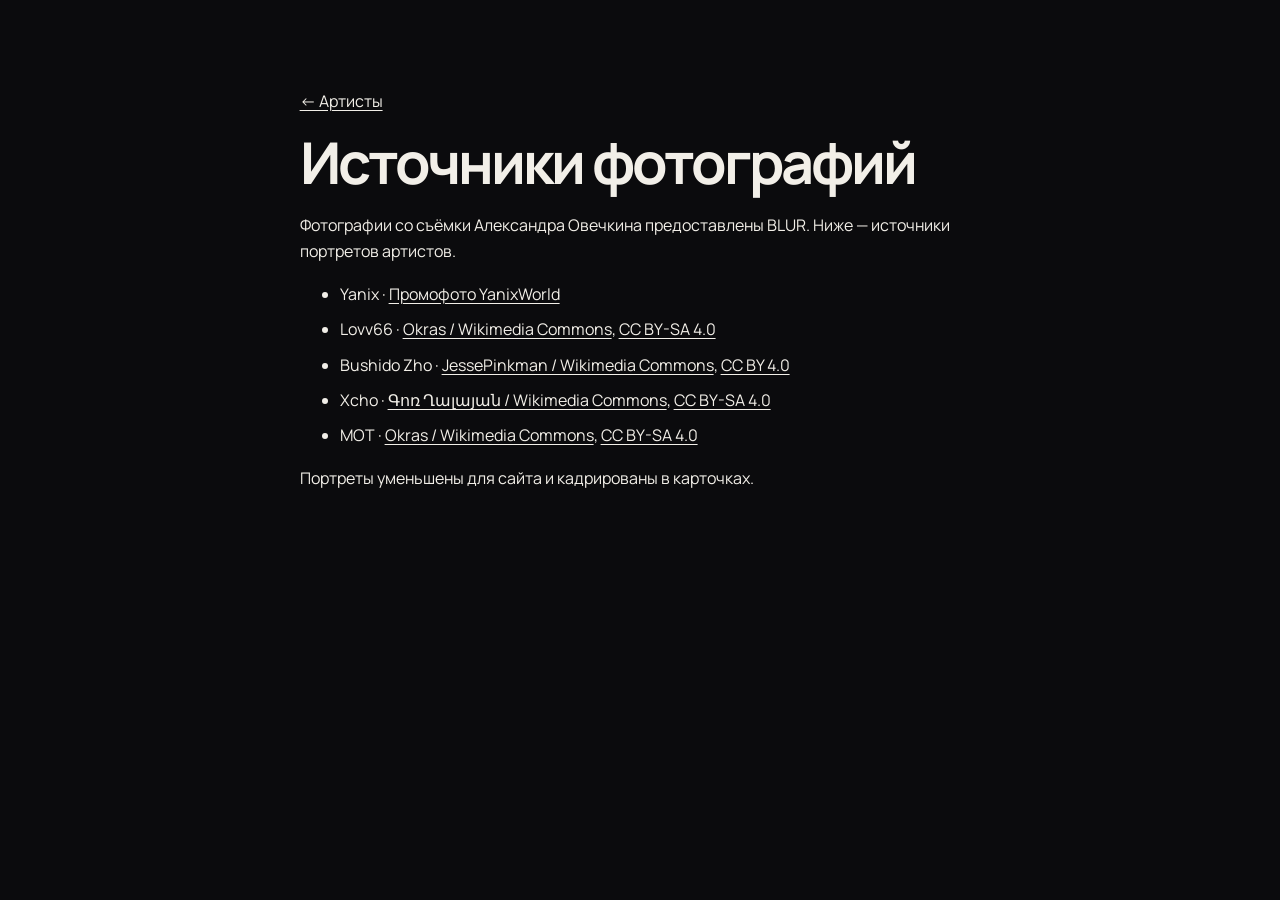
==== sources.html @ 98af1314 "Облегчённая версия сайта BLUR для Craftum Co-Authored-By: Claude Opus 5.5 <noreply@anthropic.com> Cl" ====
<!doctype html>
<html lang="ru">
<head>
<meta charset="utf-8">
<meta name="viewport" content="width=device-width,initial-scale=1">
<title>Источники · BLUR Events Visuals</title>


<link rel="stylesheet" href="site.css"></head>
<body>
<main class="sources-page">
  <a href="index.html#artists">← Артисты</a>
  <h1>Источники фотографий</h1>
  <p>Фотографии со съёмки Александра Овечкина предоставлены BLUR. Ниже — источники портретов артистов.</p>
    <ul>
      <li>Yanix · <a href="https://yanixworld.com/">Промофото YanixWorld</a></li>
      <li>Lovv66 · <a href="https://commons.wikimedia.org/wiki/File:Lovv66_%D0%BD%D0%B0_VK_Fest_2023_%D0%B2_%D0%A1%D0%9F%D0%B1_%28vertical%29.jpg">Okras / Wikimedia Commons</a>, <a href="https://creativecommons.org/licenses/by-sa/4.0/">CC BY-SA 4.0</a></li>
      <li>Bushido Zho · <a href="https://commons.wikimedia.org/wiki/File:Bushido_Zho_2024.jpg">JessePinkman / Wikimedia Commons</a>, <a href="https://creativecommons.org/licenses/by/4.0/">CC BY 4.0</a></li>
      <li>Xcho · <a href="https://commons.wikimedia.org/wiki/File:%D4%BD%D5%A1%D5%B9%D5%AB%D5%AF_%D4%B4%D5%B8%D6%82%D5%B6%D5%A1%D5%B4%D5%A1%D5%AC%D5%B5%D5%A1%D5%B6.jpg">Գոռ Ղալայան / Wikimedia Commons</a>, <a href="https://creativecommons.org/licenses/by-sa/4.0/">CC BY-SA 4.0</a></li>
      <li>МОТ · <a href="https://commons.wikimedia.org/wiki/File:%D0%9C%D0%BE%D1%82_%D0%BD%D0%B0_VK_Fest_2022_%282%29_%28cropped%29.jpg">Okras / Wikimedia Commons</a>, <a href="https://creativecommons.org/licenses/by-sa/4.0/">CC BY-SA 4.0</a></li>
    </ul>
  <p>Портреты уменьшены для сайта и кадрированы в карточках.</p>
</main>
</body>
</html>
---- site.css ----
/* styles.css */
@import url("https://fonts.googleapis.com/css2?family=Manrope:wght@400;500;600;700;800&display=swap");
:root{--bg:#090b12;--text:#eeeee9;--muted:#9396a2;--lime:#c8fd56;--line:#ffffff23}*{box-sizing:border-box}html{scroll-behavior:smooth;scroll-padding-top:90px}body{margin:0;background:var(--bg);color:var(--text);font-family:Manrope,Arial,sans-serif}a{color:inherit;text-decoration:none}button,input,textarea{font:inherit}button{color:inherit}button,a,input,textarea{-webkit-tap-highlight-color:transparent}button:focus-visible,a:focus-visible{outline:2px solid var(--lime);outline-offset:6px}button{cursor:pointer}h1,h2,h3,p{margin:0}em{font-family:Georgia,serif;font-weight:400}::selection{background:var(--lime);color:#090b12}.header{height:91px;padding:0 4.5%;position:absolute;z-index:20;top:0;left:0;width:100%;display:flex;align-items:center;justify-content:space-between;border-bottom:1px solid var(--line)}.logo{font-weight:800;font-size:43px;letter-spacing:-4px;display:flex;align-items:center;gap:17px}.logo span{letter-spacing:1px;font-size:8px;line-height:1.5;font-weight:600}.header nav{display:flex;align-items:center;gap:36px;font-size:11px}.nav-cta{border:1px solid #ffffff50;padding:13px 18px;border-radius:30px}.nav-cta b{margin-left:24px;color:var(--lime)}.menu-button{display:none}.live-dot{display:inline-block;width:5px;height:5px;border-radius:100%;background:var(--lime);margin-right:8px;box-shadow:0 0 10px #c8fd5688}.micro{font-size:8px;letter-spacing:1.8px;line-height:1.8;color:#b7bbc7}h1{font-size:clamp(36px,4.5vw,69px);letter-spacing:-3px;line-height:1.05;margin:20px 0}h1 em{color:var(--lime)}.section{padding:105px 7%}.section-top{display:flex;justify-content:space-between;border-top:1px solid var(--line);padding-top:18px;font-size:8px;letter-spacing:1.5px;color:var(--muted)}.section-heading{display:flex;justify-content:space-between;align-items:end;gap:30px;margin:64px 0 55px}h2{font-size:clamp(40px,5.5vw,84px);line-height:1.04;font-weight:500;letter-spacing:-.065em}h2 em{color:#9ca4c0}.section-heading>p{font-size:12px;line-height:1.9;color:var(--muted)}.project-grid{display:grid;grid-template-columns:1.15fr .85fr;gap:70px 36px}.project{border:0;background:none;text-align:left;padding:0;min-width:0}.project-offset{margin-top:100px}.project-media{height:350px;position:relative;overflow:hidden;background:#171b27}.project-media.tall{height:430px}.project-media img{width:100%;height:100%;object-fit:cover;transition:transform .8s,filter .5s}.project:hover img{transform:scale(1.045);filter:saturate(1.15)}.project-open{position:absolute;right:20px;top:20px;background:#ecf0ef22;backdrop-filter:blur(10px);border:1px solid #ffffff50;width:42px;height:42px;border-radius:50%;display:grid;place-items:center;font-size:20px}.media-label{position:absolute;bottom:18px;left:18px;font-size:8px;letter-spacing:1px;background:#0c1119aa;padding:8px}.project-caption{padding-top:18px;display:flex;justify-content:space-between;gap:15px;align-items:center}.project-caption h3{font-size:16px;letter-spacing:-.6px;font-weight:500}.project-caption>span{font-size:7px;color:var(--muted);letter-spacing:1px}.about{background:#11141d}.about-grid{display:grid;grid-template-columns:1fr 1fr;gap:12%;margin-top:65px;align-items:center}.portrait{position:relative;margin-right:35px}.portrait>img:first-child{width:100%;height:610px;object-fit:cover}.portrait>span{position:absolute;left:20px;top:20px;letter-spacing:1.5px;font-size:8px;line-height:1.7}.portrait-stamp{position:absolute;width:145px;height:195px;object-fit:cover;bottom:-35px;right:-45px;transform:rotate(8deg);border:6px solid #11141d;box-shadow:0 15px 30px #0005}.eyebrow{font-size:8px;color:var(--lime);letter-spacing:1.5px;margin-bottom:24px}.about-copy h2{font-size:clamp(50px,6vw,90px)}.about-copy .about-lead{font-size:18px;line-height:1.6;color:var(--text);margin:27px 0 15px}.about-copy>p{font-size:12px;line-height:1.8;color:var(--muted)}.credentials{padding:0;margin:35px 0 0;list-style:none}.credentials li{display:flex;gap:25px;padding:16px 0;border-top:1px solid var(--line)}.credentials li>span{color:var(--lime);font-size:9px}.credentials li>div{font-size:14px}.credentials small{display:block;font-size:10px;color:var(--muted);line-height:1.7;margin-top:6px}.services>h2{margin:65px 0 50px}.service-list a{display:grid;grid-template-columns:50px 1.2fr 1fr 30px;gap:20px;align-items:center;border-top:1px solid var(--line);padding:30px 0;transition:padding .3s,color .3s}.service-list a:last-child{border-bottom:1px solid var(--line)}.service-list a:hover{color:var(--lime);padding-left:12px}.service-list a>span{font-size:9px;color:var(--muted)}.service-list h3{font-size:clamp(18px,2vw,28px);font-weight:500;letter-spacing:-1px}.service-list p{font-size:11px;color:var(--muted)}.service-list b{color:var(--lime);font-weight:400;font-size:23px}.photo-break{height:600px;position:relative;overflow:hidden}.photo-break img{width:100%;height:100%;object-fit:cover;object-position:center 55%;filter:brightness(.6)}.photo-break>div{position:absolute;inset:0;display:flex;flex-direction:column;align-items:center;justify-content:center;text-align:center}.photo-break p{font-size:9px;letter-spacing:3px;margin-bottom:25px}.photo-break h2{font-size:clamp(55px,8vw,120px)}.photo-break em{color:var(--text)}.voices-grid{display:grid;grid-template-columns:1fr 1fr;margin-top:60px;align-items:center;gap:60px}.voices-placeholder{border:1px solid var(--line);padding:40px;background:radial-gradient(ellipse at top right,#27376144,transparent 70%)}.star{font-size:60px;color:var(--lime)}.voices-placeholder h3{font-size:19px;font-weight:500;margin:25px 0 14px}.voices-placeholder p{font-size:12px;line-height:1.8;color:var(--muted);margin-bottom:30px}.contact{background:var(--lime);color:#10150c}.contact .section-top{color:#536536;border-color:#1113}.contact .live-dot{background:#24320b}.contact-grid{display:grid;grid-template-columns:1.1fr .9fr;gap:15%;margin-top:65px}.contact h2{font-size:clamp(60px,7vw,105px)}.contact h2 em{color:#4d632b}.contact-grid>div>p{font-size:12px;line-height:1.8;margin-top:30px}.contact-brand{display:flex;align-items:center;justify-content:space-between;font-size:80px;font-weight:800;letter-spacing:-7px;max-width:270px;margin-top:40px}.contact-brand span{font-weight:400;font-size:45px}.contact label{display:block;font-size:8px;letter-spacing:1px;margin-bottom:24px}.contact input,.contact textarea{width:100%;display:block;background:none;border:0;border-bottom:1px solid #1114;border-radius:0;padding:13px 0;color:#10150c;outline:none;font-size:13px;resize:vertical}.contact input:focus,.contact textarea:focus{border-bottom-color:#111}.contact input::placeholder,.contact textarea::placeholder{color:#516337}.submit-button{border:0;background:#10150c;color:var(--lime);width:100%;display:flex;justify-content:space-between;padding:21px;font-size:9px;letter-spacing:1px}.form-note{font-size:9px;line-height:1.7;opacity:.65;margin-top:15px}#form-status{font-size:12px;margin-top:15px;line-height:1.6}footer{padding:30px 5%;display:flex;justify-content:space-between;gap:20px;font-size:8px;letter-spacing:1px;color:var(--muted)}dialog{border:1px solid var(--line);padding:45px 20px 10px;background:#090b12;color:white;max-width:94vw;max-height:95svh;width:1050px}dialog::backdrop{background:#040711ee;backdrop-filter:blur(8px)}dialog>img{display:block;width:100%;height:72svh;object-fit:contain}.gallery-close{position:absolute;right:14px;top:3px;background:none;border:0;font-size:32px}.gallery-footer{display:flex;justify-content:space-between;align-items:center;font-size:10px;letter-spacing:2px}.gallery-footer button{background:none;border:0;padding:15px;font-size:25px}.js .reveal{opacity:0;transform:translateY(25px);transition:opacity .8s,transform .8s}.js .reveal.visible{opacity:1;transform:none}
@media(min-width:1600px){.section{padding-left:max(7%,calc((100% - 1400px)/2));padding-right:max(7%,calc((100% - 1400px)/2))}}
@media(max-width:900px){.project-grid{gap:40px 22px}.project-media{height:280px}.project-media.tall{height:330px}.project-caption{flex-direction:column;align-items:start;gap:8px}.about-grid{gap:8%}.portrait>img:first-child{height:550px}.portrait-stamp{width:110px;height:150px;right:-25px}.service-list a{grid-template-columns:35px 1fr 30px}.service-list p{display:none}.contact-grid{gap:8%}.voices-grid{gap:30px}}
@media(max-width:600px){.header{height:75px;padding:0 6%}.logo{font-size:36px}.menu-button{display:flex;flex-direction:column;gap:6px;background:none;border:0;padding:10px}.menu-button span{width:24px;height:1px;background:white}.header nav{display:none;position:absolute;left:0;right:0;top:75px;background:#0b0e18f5;padding:25px;flex-direction:column;gap:25px;align-items:stretch}.header nav.open{display:flex}.section{padding:65px 6%}.section-top{font-size:7px;letter-spacing:.7px}.section-heading{flex-direction:column;align-items:start;margin:43px 0 35px;gap:24px}h2{font-size:42px}.section-heading>p{font-size:11px}.project-grid{grid-template-columns:1fr;gap:33px}.project-offset{margin:0}.project-media,.project-media.tall{height:310px}.project-caption{flex-direction:row;align-items:center;gap:8px}.project-caption h3{font-size:14px}.project-caption>span{font-size:6px}.about-grid{grid-template-columns:1fr;margin-top:40px;gap:70px}.portrait{margin-right:30px}.portrait>img:first-child{height:450px}.portrait-stamp{right:-25px;width:125px;height:175px}.about-copy h2{font-size:66px}.about-copy .about-lead{font-size:17px}.services>h2{margin-top:43px}.service-list a{padding:25px 0;gap:12px;grid-template-columns:20px 1fr 22px}.service-list h3{font-size:18px;letter-spacing:-.6px}.photo-break{height:470px}.photo-break h2{font-size:65px}.voices-grid{grid-template-columns:1fr;margin-top:43px}.voices-placeholder{padding:28px}.voices-placeholder h3{font-size:17px}.contact-grid{grid-template-columns:1fr;margin-top:45px;gap:35px}.contact-brand{display:none}.contact-grid>div>p{margin-top:20px}.contact h2{font-size:67px}footer{font-size:7px;flex-wrap:wrap;line-height:1.7}footer>span:nth-child(2){display:none}dialog>img{height:65svh}}
@media(prefers-reduced-motion:reduce){html{scroll-behavior:auto}.reveal,.js .reveal{opacity:1;transform:none;transition:none}.project-media img{transition:none}}

/* archive.css */
/* BLUR · film archive, cast and production formats */
.wordmark{display:block;width:96px;height:auto}.header nav{gap:clamp(13px,2vw,35px)}.works h2 em,.artists h2 em,.about-copy h2 em{color:var(--lime)}
.film-grid{display:grid;grid-template-columns:minmax(0,1.75fr) minmax(260px,1fr);gap:0 clamp(18px,3vw,50px);align-items:stretch}.film{min-width:0;display:flex;align-items:center;gap:18px;border-bottom:1px solid var(--line);padding:12px 0}.film-1{grid-row:span 3;display:flex;flex-direction:column;align-items:stretch;justify-content:center;border:0;padding:0;gap:12px}.film-image{position:relative;overflow:hidden;isolation:isolate;flex:0 0 40%;aspect-ratio:1.45;background:#161922}.film-1 .film-image{aspect-ratio:16/9;flex:1 0 auto}.film-image img{position:absolute;inset:0;width:100%;height:100%;object-fit:cover;transition:transform .65s}.film:hover img{transform:scale(1.035)}.film-image:after{content:"";position:absolute;inset:0;z-index:0;background:linear-gradient(0deg,#080c1770,transparent 55%)}.film-index,.film-image time,.film-play{position:absolute;z-index:1}.film-index,.film-image time,.hockey-photo span{font:600 10px/1.3 ui-monospace,monospace;letter-spacing:.1em}.film-index{top:14px;left:14px;background:#0709108c;padding:5px 8px}.film:not(.film-1) .film-index{display:none}.film-image time{bottom:8px;right:8px;padding:3px 5px;background:#06080ebd;color:white}.film-play{left:50%;top:50%;transform:translate(-50%,-50%);width:31px;height:31px;border-radius:50%;display:grid;place-items:center;background:#10121a8c;border:1px solid #ffffffbd;color:white;font-size:11px;padding-left:2px}.film-1 .film-play{width:68px;height:68px;font-size:20px;backdrop-filter:blur(3px)}.film:hover .film-play{background:var(--lime);color:#10120a;border-color:var(--lime)}.film-caption{width:100%;display:flex;justify-content:space-between;align-items:center;gap:9px}.film-caption small,.hockey-caption small,.credit small,.format-card small,.photo-archive small,.screening-bar small{font:600 10px/1.5 ui-monospace,monospace;text-transform:uppercase;letter-spacing:.1em;color:var(--muted)}.film-caption h3{font-size:clamp(17px,1.6vw,25px);letter-spacing:-.045em;line-height:1.15;margin-top:5px}.film-1 h3{font-size:clamp(25px,3vw,43px)}.film-caption>span{color:var(--lime)}.photo-archive{margin:48px 0 0;border-block:1px solid var(--line)}.photo-archive summary{cursor:pointer;list-style:none;display:flex;align-items:center;justify-content:space-between;gap:15px;padding:20px 0;font-size:clamp(20px,2.2vw,34px);letter-spacing:-.04em}.photo-archive summary::-webkit-details-marker{display:none}.photo-archive summary:focus-visible{outline:2px solid var(--lime)}.photo-archive small b{color:var(--lime);margin-left:12px}.photo-archive[open] small b{display:inline-block;transform:rotate(45deg)}.photo-archive .project-grid{padding-bottom:28px}.photo-archive .reveal{opacity:1;transform:none}.about-copy .bio-name{font-weight:600;letter-spacing:.04em;margin-top:16px}.about-copy>p:not(.eyebrow):not(.bio-name){max-width:52ch}.about-copy>p+.folio-link,.about-copy>p+p{margin-top:14px}.about-copy>p:not([class]){font-size:15px;color:#c7c9ce}.folio-link,.artist-outro a{display:inline-block;color:var(--lime);border-bottom:1px solid currentColor;padding:4px 0;font-size:13px}
.artists{background:#14161b}.hockey-feature{display:grid;grid-template-columns:1.1fr 1fr;background:#e7e6df;color:#171a1e}.hockey-photo{position:relative;display:block;min-height:350px;overflow:hidden}.hockey-photo img{position:absolute;width:100%;height:100%;object-fit:cover;object-position:50% 54%;transition:transform .6s}.hockey-photo:hover img{transform:scale(1.035)}.hockey-photo span{position:absolute;bottom:18px;left:18px;color:white;background:#181a21c9;padding:9px 12px}.hockey-caption{padding:clamp(24px,4vw,75px);display:flex;flex-direction:column;justify-content:center;align-items:start}.hockey-caption small{color:#4d524c}.hockey-caption h3{margin:32px 0 20px;font-size:clamp(38px,4.7vw,78px);line-height:.98;letter-spacing:-.06em;font-weight:600}.hockey-caption p{max-width:39ch;line-height:1.65;font-size:15px}.credits{margin-top:22px}.credit{display:grid;grid-template-columns:65px 1fr 1fr 94px;align-items:center;gap:14px;padding:28px 0;border-bottom:1px solid var(--line)}.credit h3{font-size:clamp(30px,4vw,62px);letter-spacing:-.07em;line-height:1}.credit p{max-width:32ch;font-size:14px;color:#c5c6cd;line-height:1.55}.credit span{justify-self:end;white-space:nowrap;padding:5px 9px;letter-spacing:.06em;border:1px solid #ffffff43;border-radius:20px;font:10px ui-monospace,monospace}.artist-outro{margin:28px 0 0;color:#bcbfc7;font-size:14px;line-height:1.6}.artist-outro a{margin-left:8px}
.formats{background:#e8e7e0;color:#14171a}.formats .section-top{color:#55594e;border-color:#171a2033}.formats .section-heading p{color:#53554e}.format-grid{display:grid;grid-template-columns:repeat(3,minmax(0,1fr));border-block:1px solid #22252b55}.format-card{display:flex;flex-direction:column;align-items:start;padding:26px clamp(14px,2.45vw,37px);border-right:1px solid #22252b33;transition:background .25s}.format-card:last-child{border:0}.format-card:hover,.format-card:focus-visible{background:#d6e6b5}.format-card small{color:#51554d}.format-card svg{width:56px;height:46px;fill:none;stroke:currentColor;stroke-linecap:round;stroke-linejoin:round;stroke-width:1.5;margin:40px 0 20px}.format-card h3{font-size:clamp(23px,2.5vw,42px);letter-spacing:-.06em;line-height:1.1}.format-card p{font-size:14px;line-height:1.6;max-width:34ch;margin:15px 0 30px}.format-card strong{margin-top:auto;font-size:12px}.format-card strong span{margin-left:8px}.screening-bar{display:flex;justify-content:space-between;align-items:center;gap:14px;margin-bottom:12px}.screening-bar button{border:1px solid var(--line);border-radius:22px;background:transparent;padding:8px 14px;font-size:13px}.screening-bar small{color:var(--lime)}#screening{width:min(960px,94vw);padding:16px;overflow:auto}#screening video{display:block;max-height:70svh;width:100%;background:#030406}#screening h3{margin:12px 0 2px;font-size:18px}.contact-brand{line-height:1}.contact-brand img{width:min(230px,65%);mix-blend-mode:multiply}
@media(max-width:900px){.header nav{gap:14px}.film-grid{grid-template-columns:1.4fr 1fr}.film{gap:10px}.film-caption>span{display:none}.credit{grid-template-columns:46px 1fr 1fr}.credit span{display:none}}
@media(max-width:700px){.film-grid{grid-template-columns:1fr}.film-1{grid-row:auto;padding-bottom:16px}.film:not(.film-1){min-height:96px}.film:not(.film-1) .film-image{max-width:158px;aspect-ratio:1.85}.hockey-feature{grid-template-columns:1fr}.hockey-photo{min-height:0;aspect-ratio:1.25}.hockey-caption{padding:24px}.hockey-caption h3{margin:19px 0 14px}.hockey-caption p{font-size:14px}.credit{grid-template-columns:36px 1fr;gap:6px 9px;padding:19px 0}.credit h3{font-size:35px}.credit p{grid-column:2}.artist-outro a{margin:4px 0 0;display:table}.format-grid{grid-template-columns:1fr}.format-card{display:grid;grid-template-columns:1fr auto;gap:10px 18px;padding:22px 4px;border-right:0;border-bottom:1px solid #22252b33}.format-card h3,.format-card small{grid-column:1}.format-card svg{grid-column:2;grid-row:1/3;margin:0;width:46px}.format-card p,.format-card strong{grid-column:1/-1;max-width:44ch;margin:0}.photo-archive{margin-top:28px}.wordmark{width:82px}}
@media(prefers-reduced-motion:reduce){.film-image img,.hockey-photo img,.format-card{transition:none}}
.voices-placeholder{padding:0;display:grid;grid-template-columns:1fr 1.2fr;background:#0c0d10;align-items:center;gap:0;overflow:hidden}.voices-print{width:100%;height:100%;min-height:160px;object-fit:cover}.voices-placeholder>div{padding:clamp(16px,2.5vw,40px)}.voices-placeholder h3{margin:12px 0}.voices-placeholder p{line-height:1.6}.portrait>span{background:#080a128c;padding:6px 9px}.credit:nth-child(3) h3{font-style:italic}.credit:nth-child(4) h3{font-family:Georgia,serif;font-weight:400;font-style:italic}

/* hero.css */
:root {
  --bg: #0b0b0d;
  --text: #f2efe8;
  --lime: #e0edbd;
}

.header {
  --edge: clamp(22px, 4.6vw, 90px);
  height: 84px;
  padding-inline: var(--edge);
  background: linear-gradient(#09090cb8, #09090c00);
  border-color: #fff2;
}

.header nav {
  gap: clamp(16px, 2.1vw, 36px);
  font-size: 12px;
}

.nav-cta {
  color: #f2efe8;
  border-color: #fff5;
  transition: background-color .2s, color .2s;
}

.nav-cta:hover {
  background-color: #f2efe8;
  color: #111114;
}

.nav-cta:hover b {
  color: inherit;
}

.hero-scroll {
  height: 212svh;
}

.hero-sticky {
  --edge: clamp(22px, 4.6vw, 90px);
  position: sticky;
  top: 0;
  height: 100svh;
  isolation: isolate;
  overflow: hidden;
  background: #111116;
}

.hero-film, .hero-grade, .hero-optics, .iris-surround {
  position: absolute;
  inset: 0;
  width: 100%;
  height: 100%;
  pointer-events: none;
}

.hero-film {
  display: block;
  object-fit: cover;
  object-position: 52% center;
}

.hero-film-dim {
  display: none;
  position: absolute;
  inset: 0;
  background: #08090d59;
  pointer-events: none;
}

.hero-grade {
  background:
    linear-gradient(90deg, #0c0b10de 0%, #0c0b107a 38%, #0c0b1022 67%, #0c0b103d 100%),
    linear-gradient(180deg, #0b0b0d7d 0%, transparent 28%, transparent 64%, #0b0b0dbc 100%);
}

.hero-optics.iris-open {
  --iris-mask: radial-gradient(circle at var(--focus-x) var(--focus-y),
    transparent 0,
    transparent max(0px, calc(var(--iris-radius) - var(--iris-feather))),
    black var(--iris-radius));
  -webkit-mask-image: var(--iris-mask);
  mask-image: var(--iris-mask);
}

/* The cutout is the original, photo-real Pavel figure used in the first hero. */
.actor-cutout {
  display: block;
  position: absolute;
  width: auto;
  height: 94%;
  max-width: none;
  left: 50%;
  top: 4%;
  object-fit: contain;
  transform: translateX(-62.6%) translateY(var(--hero-shift, 0px)) scale(var(--hero-zoom, 1));
  transform-origin: 62.6% 26.9%;
  will-change: transform;
  pointer-events: none;
}

.iris-surround {
  background: #09090d;
  opacity: 0;
}

.hero-intro {
  position: absolute;
  left: max(var(--edge), 7%);
  top: 32%;
  z-index: 1;
  width: min(51%, 690px);
}

.hero-intro h1 {
  margin: 0;
  font-size: clamp(27px, 3.05vw, 53px);
  font-weight: 500;
  line-height: 1.1;
  letter-spacing: -.055em;
  text-wrap: balance;
}

.hero-intro h1 em {
  display: block;
  margin-top: .08em;
  color: var(--text);
  font-size: clamp(72px, 10.8vw, 170px);
  line-height: .95;
  letter-spacing: -.09em;
}

.hero-intro p {
  margin: 24px 0 21px;
  color: #f2efe8c9;
  font-size: clamp(13px, 1.15vw, 17px);
  line-height: 1.55;
}

.hero-work-link {
  display: inline-flex;
  align-items: center;
  gap: 20px;
  min-height: 40px;
  padding: 2px 0;
  border-bottom: 1px solid #fff7;
  font-size: 13px;
  font-weight: 600;
}

.hero-work-link span {
  color: var(--lime);
  transition: transform .25s;
}

.hero-work-link:hover span {
  transform: translate(3px, -3px);
}

.hero-footer {
  position: absolute;
  bottom: max(20px, env(safe-area-inset-bottom));
  left: var(--edge);
  right: var(--edge);
  display: flex;
  justify-content: space-between;
  z-index: 2;
}

.hero-footer a, .hero-footer button {
  display: inline-flex;
  align-items: center;
  gap: 9px;
  min-height: 40px;
  padding: 0 13px;
  border: 1px solid #fff3;
  border-radius: 24px;
  background: #111114a8;
  color: #f2efe8;
  white-space: nowrap;
  font-size: 11px;
  font-weight: 600;
}

.hero-footer span {
  color: var(--lime);
  font-size: 12px;
}

.hero-timeline {
  position: absolute;
  inset: auto 0 0;
  z-index: 2;
  height: 2px;
}

.hero-timeline span {
  display: block;
  width: 100%;
  height: 100%;
  background: #eeeade;
  transform: scaleX(0);
  transform-origin: left;
}

.hero-scroll.is-static {
  height: 100svh;
}


.works {
  background: #0b0b0d;
}

.about {
  background: #17171a;
}

.contact {
  background: #e8e5dc;
}

@media (max-width: 1000px) {
  .header { height: 70px; }
  .menu-button {
    display: grid;
    gap: 6px;
    padding: 13px 8px;
    border: 0;
    background: none;
  }
  .menu-button span { width: 23px; height: 1px; background: currentColor; }
  .header nav {
    display: none;
    position: absolute;
    top: 100%;
    inset-inline: 0;
    padding: 22px var(--edge) 30px;
    background: #111114;
    flex-direction: column;
    align-items: stretch;
    gap: 0;
  }
  .header nav.open { display: flex; }
  .header nav a:not(.nav-cta) { padding: 12px 0; border-bottom: 1px solid #fff2; }
  .header nav .nav-cta { align-self: start; margin-top: 18px; }
}

@media (max-width: 640px) and (orientation: portrait) {
  .hero-scroll { height: 204svh; }
  .actor-cutout { height: 75%; top: 14%; left: 52%; }
  .hero-grade {
    background:
      linear-gradient(180deg, #0b0b11b5, #0b0b1166 23%, transparent 58%, #0b0b0d99),
      linear-gradient(90deg, #0b0b1199, #0b0b1108 80%);
  }
  .hero-intro { top: clamp(89px, 16.7%, 180px); left: var(--edge); width: 88%; }
  .hero-intro h1 { font-size: clamp(23px, 6.5vw, 37px); }
  .hero-intro h1 em { font-size: clamp(57px, 16vw, 98px); }
  .hero-intro p { margin: 14px 0 9px; }
  .hero-footer { bottom: max(12px, env(safe-area-inset-bottom)); }
}

@media (max-height: 585px) and (orientation: landscape) {
  .header { height: 60px; }
  .hero-intro { top: max(77px, 24%); }
  .hero-intro h1 em { font-size: clamp(50px, 15svh, 80px); }
  .hero-intro p { margin: 10px 0 3px; }
  .hero-footer { bottom: 8px; }
}

@media (prefers-reduced-motion: reduce) {
  .hero-scroll { height: 100svh; }
  .hero-work-link span { transition: none; }
}

/* editions.css */
/* Fast cuts for live work and a slower rhythm for the wedding chapter. */
.works {
  --signal: #ccc9ff;
  position: relative;
  padding-top: clamp(54px, 8vw, 126px);
  background: #0d0c13;
}

.works .section-heading, .cast .section-heading {
  margin-top: 0;
}

.live-heading h2, .cast h2 {
  font-weight: 700;
  font-size: clamp(46px, 7.4vw, 112px);
  letter-spacing: -.085em;
}

.chapter-links {
  display: flex;
  flex-wrap: wrap;
  gap: 8px;
}

.chapter-links a {
  padding: 10px 15px;
  border: 1px solid #e0ddff46;
  border-radius: 4px;
  color: #e5e1fa;
  font-size: 13px;
  transition: background-color .2s, color .2s;
}

.chapter-links a:hover {
  background: #ddd9fb;
  color: #151020;
}

.live-feature .film-image {
  overflow: hidden;
  background: #1a1523;
}

.live-feature .film-image::after {
  background: linear-gradient(90deg, #0e0b16bb, transparent 88%), linear-gradient(0deg, #0c091366, transparent 56%);
}

.live-frame-title {
  position: absolute;
  z-index: 1;
  left: 6%;
  bottom: 9%;
  color: #f4effe;
  font-size: clamp(30px, 5.4vw, 82px);
  font-weight: 700;
  line-height: .9;
  letter-spacing: -.08em;
  text-wrap: nowrap;
}

.live-feature .film-play {
  left: auto;
  right: 5%;
  top: 7%;
  transform: none;
  width: 53px;
  height: 53px;
  font-size: 14px;
}

.live-feature .film-image::before, .cast-photo::after {
  position: absolute;
  z-index: 2;
  inset: 0;
  content: '';
  opacity: 0;
  pointer-events: none;
  background: linear-gradient(90deg, #ef55a240 0 14%, transparent 14% 48%, #9680f474 48% 66%, transparent 66% 82%, #95dcf962 82%);
  clip-path: polygon(0 17%,100% 17%,100% 25%,0 25%,0 43%,100% 43%,100% 47%,0 47%,0 70%,100% 70%,100% 78%,0 78%);
  mix-blend-mode: screen;
}

.live-feature.cut-in .film-image::before,
.live-feature:hover .film-image::before,
.cast-card:hover .cast-photo::after {
  animation: scan-slice 460ms ease-out both;
}

.photo-grid {
  display: grid;
  grid-template-columns: repeat(3, minmax(0, 1fr));
  align-items: start;
  gap: clamp(13px, 2vw, 30px);
}

.photo-grid > .project { grid-column: auto; margin: 0; }
.photo-grid .project-media { height: auto; aspect-ratio: 4 / 3; }
.photo-grid .project-caption { display: grid; gap: 6px; }

.cast {
  background: #15131b;
  --signal: #cfcaff;
}

.cast .section-heading p {
  max-width: 28ch;
  color: #c8c3d5;
  font-size: 14px;
}

.cast-grid {
  display: grid;
  grid-template-columns: repeat(3, minmax(0, 1fr));
  gap: clamp(25px, 4vw, 65px) clamp(12px, 2.2vw, 36px);
}

.cast-card { min-width: 0; }

.cast-photo {
  display: block;
  position: relative;
  overflow: hidden;
  isolation: isolate;
  aspect-ratio: 4 / 4.35;
  background: #211f2a;
}

.cast-photo img {
  display: block;
  width: 100%;
  height: 100%;
  object-fit: cover;
  object-position: center var(--portrait-y, 35%);
  transform: scale(1.015);
  transition: transform 680ms cubic-bezier(.2,.75,.23,1);
}

.cast-card:hover img, .cast-photo:focus-visible img { transform: scale(1.06); }
.cast-yanix .cast-photo img { object-position: 52% 35%; }
.cast-xcho .cast-photo img { object-position: center 28%; }
.cast-bushido .cast-photo img { object-position: center 33%; }
.cast-ovechkin .cast-photo img { object-position: center 47%; }

.cast-card h3 {
  margin-top: 12px;
  font-size: clamp(19px, 2.75vw, 43px);
  font-weight: 700;
  letter-spacing: -.055em;
  line-height: 1.08;
  overflow-wrap: anywhere;
}

.cast-card p {
  margin-top: 7px;
  color: #c4bdce;
  font-size: clamp(11px, 1.05vw, 14px);
  line-height: 1.45;
}

.cast-gallery {
  position: absolute;
  z-index: 1;
  bottom: 10px;
  left: 10px;
  padding: 7px 9px;
  background: #12101ae6;
  font-size: 11px;
}

.signal-type { position: relative; }

.signal-type::before, .signal-type::after {
  position: absolute;
  inset: 0;
  content: attr(data-signal) / '';
  opacity: 0;
  color: #c6b8ff;
  pointer-events: none;
}

.signal-type::before { clip-path: inset(20% 0 57%); }
.signal-type::after { clip-path: inset(66% 0 10%); color: #a0cfe4; }

.cut-in .signal-type::before {
  animation: signal-upper 490ms steps(1, end) both;
}
.cut-in .signal-type::after {
  animation: signal-lower 490ms steps(1, end) both;
}

@keyframes signal-upper {
  0%, 100% { opacity: 0; transform: none; }
  16% { opacity: .82; transform: translateX(-.075em); }
  39% { opacity: .45; transform: translate(.035em,-.025em); }
  61% { opacity: .6; transform: translateX(-.035em); }
  84% { opacity: 0; transform: none; }
}
@keyframes signal-lower {
  0%, 100% { opacity: 0; transform: none; }
  13% { opacity: .45; transform: translateX(.055em); }
  37% { opacity: .8; transform: translateX(.08em); }
  62% { opacity: .36; transform: translate(-.03em,.02em); }
  82% { opacity: 0; transform: none; }
}

@keyframes scan-slice {
  0%, 100% { opacity: 0; transform: translateX(0); }
  18% { opacity: .65; transform: translateX(-4%); }
  39% { opacity: .35; transform: translateX(4%); }
  66% { opacity: .18; transform: translateX(-1%); }
}

.weddings {
  --ink: #252019;
  --paper: #f1e8d9;
  background: var(--paper);
  color: var(--ink);
}

.wedding-heading, .wedding-story {
  display: grid;
  align-items: center;
  gap: clamp(23px, 5vw, 86px);
}

.wedding-heading { grid-template-columns: 1fr 1.08fr; }
.wedding-story {
  grid-template-columns: .42fr 1fr;
  align-items: end;
  margin-top: clamp(30px, 7vw, 114px);
}

.weddings h2 {
  font-size: clamp(43px, 7.4vw, 108px);
  line-height: .98;
  letter-spacing: -.08em;
}

.weddings h2 em {
  display: block;
  color: #7c4a32;
  letter-spacing: -.09em;
}

.wedding-copy p {
  max-width: 36ch;
  margin: 24px 0 18px;
  font-size: clamp(14px, 1.2vw, 17px);
  line-height: 1.7;
  color: #4c3e32;
}

.wedding-cta {
  display: inline-flex;
  align-items: center;
  gap: 14px;
  border-bottom: 1px solid #8e624d;
  padding: 10px 0;
  font-size: 13px;
  font-weight: 700;
}

.wedding-still, .wedding-detail, .wedding-frame {
  position: relative;
  overflow: hidden;
  margin: 0;
  background: #b28b6e;
}

.wedding-still { aspect-ratio: 1.18; }
.wedding-detail { aspect-ratio: 3 / 4; margin-bottom: 30px; }
.wedding-frame { aspect-ratio: 16 / 9; background: #6a5240; }

.wedding-still img, .wedding-detail img, .wedding-frame img {
  display: block;
  width: 100%;
  height: 100%;
  object-fit: cover;
  transition: transform 1150ms cubic-bezier(.2,.74,.25,1);
}

.wedding-still img { object-position: 60% center; }
.wedding-detail img { object-position: 58% center; }
.wedding-film:hover img { transform: scale(1.04); }

.wedding-play {
  position: absolute;
  z-index: 1;
  display: grid;
  place-items: center;
  width: clamp(43px, 6vw, 78px);
  aspect-ratio: 1;
  top: 50%;
  left: 50%;
  transform: translate(-50%,-50%);
  border: 1px solid #fff9;
  border-radius: 50%;
  background: #22150d80;
  color: #fff9ee;
}

.wedding-caption {
  display: flex;
  justify-content: space-between;
  gap: 15px;
  padding: 11px 0 0;
  color: #4c3e32;
  font-size: 13px;
}

.weddings a:focus-visible { outline-color: #7c4a32; }

.wedding-reveal-ready {
  transition: clip-path 950ms cubic-bezier(.21,.65,.25,1), transform 920ms cubic-bezier(.21,.65,.25,1);
}
.wedding-reveal-ready:not(.wedding-in) {
  clip-path: inset(3% 0 21%);
  transform: translateY(15px);
}
.wedding-in { clip-path: inset(0); }

@media (max-width: 700px) {
  .live-heading h2, .cast h2 { font-size: clamp(41px, 9.8vw, 69px); }
  .live-feature .film-play { width: 42px; height: 42px; }
  .cast-grid { grid-template-columns: repeat(2, minmax(0, 1fr)); }
  .photo-grid { grid-template-columns: 1fr; }
  .wedding-heading { grid-template-columns: 1fr; }
  .wedding-story { grid-template-columns: .34fr 1fr; gap: 12px; }
  .wedding-still { aspect-ratio: 1.48; }
  .wedding-detail { margin-bottom: 33px; }
  .wedding-caption { font-size: 11px; }
}

@media (prefers-reduced-motion: reduce) {
  .cut-in .signal-type::before, .cut-in .signal-type::after,
  .live-feature.cut-in .film-image::before, .live-feature:hover .film-image::before,
  .cast-card:hover .cast-photo::after { animation: none; }
  .wedding-reveal-ready:not(.wedding-in) { clip-path: none; transform: none; }
  .wedding-reveal-ready, .wedding-film img, .cast-photo img, .chapter-links a { transition: none; }
}

/* finishing.css */
.actor-volume {
  position: absolute;
  inset: 0;
  width: 100%;
  height: 100%;
  display: block;
  pointer-events: none;
}

.stage-smoke {
  position: absolute;
  z-index: 0;
  inset: 0;
  display: block;
  width: 100%;
  height: 100%;
  opacity: calc(1 - var(--clear-stage, 0) * .67);
  pointer-events: none;
  mix-blend-mode: normal;
}

.hero-sticky::after {
  position: absolute;
  z-index: 0;
  inset: 0;
  content: '';
  pointer-events: none;
  background:
    radial-gradient(ellipse at 15% 104%, #7978b46b, transparent 55%),
    radial-gradient(ellipse at 85% 105%, #c785563d, transparent 44%);
  opacity: calc(.55 * (1 - var(--clear-stage, 0)));
}

.hero-sticky.has-live-fog::after { opacity: .18; }

.lens-splice {
  position: absolute;
  z-index: 1;
  inset: 0 -4%;
  opacity: 0;
  pointer-events: none;
  mix-blend-mode: screen;
  clip-path: polygon(0 13%,100% 13%,100% 15%,0 15%,0 52%,100% 52%,100% 55%,0 55%,0 80%,100% 80%,100% 81%,0 81%);
  background: linear-gradient(105deg, #7152ec80, #b9cdf955 34%, #d0715070 77%, #681ec170);
  filter: saturate(1.3);
}

.has-signal {
  --accent-signal: #a4a3e8;
  position: relative;
  isolation: isolate;
}

.has-signal::before {
  position: absolute;
  z-index: 1;
  inset: 0;
  content: '';
  pointer-events: none;
  opacity: 0;
  background:
    linear-gradient(90deg, transparent 2%, var(--accent-signal) 35%, transparent 36% 82%, var(--accent-signal) 82% 96%, transparent 96%)
      0 0 / 100% 2px no-repeat;
}

.has-signal.cut-in::before {
  animation: chapter-splice 530ms steps(2, end) both;
}

@keyframes chapter-splice {
  0%, 100% { opacity: 0; background-position: 0 0; }
  17% { opacity: .6; background-position: 0 15px; }
  40% { opacity: .45; background-position: -9vw 4px; }
  68% { opacity: .18; background-position: 7vw 0; }
}

.about.has-signal { --accent-signal: #9ac5ce; }
.contact.has-signal, .formats.has-signal { --accent-signal: #866c8b; }
.weddings.has-signal { --accent-signal: #ae6f4c; }

.weddings::after {
  position: absolute;
  z-index: -1;
  inset: 0;
  content: '';
  pointer-events: none;
  background-image: url('assets/film-grain.png');
  opacity: .33;
}

.cut-word.signal-type { display: inline-block; }

.artist-outro, .voices-grid, .contact-grid {
  position: relative;
  z-index: 0;
}

.service-list a, .format-card {
  position: relative;
  overflow: hidden;
}

.service-list a::after, .format-card::after {
  position: absolute;
  inset: 0 0 auto;
  height: 2px;
  content: '';
  background: linear-gradient(90deg, transparent, #9489d8 25%, #d7acd0 48%, transparent 71%);
  pointer-events: none;
  opacity: 0;
}

.service-list a:hover::after, .format-card:hover::after {
  animation: chapter-splice 410ms steps(2, end);
}

.wedding-film:hover .wedding-play {
  background: #ebdecae6;
  color: #312116;
}

footer { gap: 12px 24px; }

.sources-page {
  min-height: 100svh;
  width: min(100%, 860px);
  padding: clamp(28px, 7vw, 90px);
  margin-inline: auto;
}

.sources-page h1 { color: inherit; }
.sources-page p, .sources-page li { line-height: 1.65; }
.sources-page li + li { margin-top: 9px; }
.sources-page a { text-decoration: underline; text-underline-offset: 3px; }

@media (prefers-reduced-motion: reduce) {
  .has-signal.cut-in::before, .service-list a:hover::after, .format-card:hover::after {
    animation: none;
  }
  .lens-splice { display: none; }
}

.cut-reveal {
  animation: shot-arrival 680ms cubic-bezier(.2,.75,.28,1) both;
  animation-delay: var(--shot-delay, 0ms);
}

@keyframes shot-arrival {
  from { transform: translateY(17px); clip-path: inset(8% 0 8%); opacity: .54; }
  to { transform: translateY(0); clip-path: inset(0); opacity: 1; }
}

.cast-card, .film { --aim-x: 50%; --aim-y: 50%; }
.cast-photo, .film-image { position: relative; }
.shot-light {
  position: absolute;
  z-index: 2;
  inset: 0;
  pointer-events: none;
  background: radial-gradient(ellipse at var(--aim-x) var(--aim-y), #bcb1ff4f 0%, #addaff10 29%, transparent 60%);
  mix-blend-mode: screen;
  opacity: 0;
  transition: opacity .26s;
}
@media (hover: hover) and (pointer: fine) {
  .cast-card:hover .shot-light, .film:hover .shot-light { opacity: .68; }
}

dialog[open] { animation: screen-open 340ms cubic-bezier(.18,.7,.26,1) both; }
@keyframes screen-open {
  from { opacity: .54; clip-path: inset(7% 0 7%); }
  to { opacity: 1; clip-path: inset(0); }
}

@media (prefers-reduced-motion: reduce) {
  .cut-reveal, dialog[open] { animation: none; }
  .shot-light { display: none; }
}

/* mobile.css */
/* Portrait art direction: readable opening titles, then the camera operator. */
@media (max-width: 700px) and (orientation: portrait) {
  html { scroll-padding-top: 76px; }
  .header { --edge: 22px; height: 68px; padding-inline: 22px; background: linear-gradient(#09090de8, #09090d70); }
  .wordmark { width: 80px; }
  .logo { gap: 12px; }
  .logo span { font-size: 9px; letter-spacing: 1.3px; }
  .menu-button { min-width: 44px; min-height: 44px; place-content: center; }
  .header nav { top: 100%; padding: 12px 22px 24px; max-height: calc(100svh - 68px); overflow-y: auto; }
  .header nav a:not(.nav-cta) { font-size: 17px; padding-block: 13px; }
  .hero-scroll { height: 185svh; }
  .hero-sticky { --edge: 22px; height: 100svh; min-height: 540px; }
  .hero-film { object-position: 58% center; }
  .hero-film-dim { display: block; }
  .hero-grade { background: linear-gradient(180deg,#08090df5 0%,#08090de0 24%,#08090d26 58%,#08090d66 78%,#08090df5 100%),linear-gradient(90deg,#08090d80,transparent 90%); }
  .hero-intro { top: 90px; left: 22px; width: calc(100% - 44px); }
  .hero-intro h1 { font-size: 21px; line-height: 1.25; letter-spacing: -.04em; text-wrap: nowrap; }
  .hero-intro h1 em { margin-top: 3px; font-size: clamp(65px,19vw,88px); line-height: 1; letter-spacing: -.065em; }
  .hero-intro p { width: 55%; margin: 16px 0 12px; font-size: 14px; line-height: 1.5; color: #e4e3e7; }
  .hero-work-link { min-height: 44px; font-size: 13px; gap: 12px; border-color: #e0edbd70; color: #e0edbd; }
  .hero-work-link span { font-family: Arial,sans-serif; }
  .actor-cutout { height: 65%; top: 34%; left: 64%; transform: translateX(-62.6%) translateX(var(--hero-pan,0px)) translateY(var(--hero-shift,0px)) scale(var(--hero-zoom,1)); }
  .stage-smoke { opacity: calc(.32 * (1 - var(--clear-stage,0))); mix-blend-mode: normal; }
  .hero-sticky::after, .hero-sticky.has-live-fog::after { opacity: .08; }
  .hero-footer { left: 22px; right: 22px; bottom: max(18px,env(safe-area-inset-bottom)); gap: 10px; }
  .hero-footer a,.hero-footer button { min-height: 46px; padding: 0 15px; font-size: 12px; background: #111116e8; border-color: #fff3; }
  .hero-footer a { background: #e0edbd; border-color: #e0edbd; color: #10120d; }
  .hero-footer a span { color: inherit; }
  #motion-toggle { max-width: 48%; }
  .section-heading>p,.cast .section-heading p,.about-copy p,.format-card p { font-size: 16px; line-height: 1.65; }
  .section { padding-inline: 22px; }
  .cast-card p { font-size: 13px; }
  .film-caption small { font-size: 12px; }
  .contact input,.contact textarea { font-size: 16px; }
  .contact .form-note { font-size: 13px; line-height: 1.6; }
}
@media (max-width: 700px) and (max-height: 680px) and (orientation: portrait) {
  .hero-intro { top: 82px; }
  .hero-intro h1 { font-size: 19px; }
  .hero-intro h1 em { font-size: 64px; }
  .hero-intro p { font-size: 13px; margin: 10px 0 4px; }
  .actor-cutout { height: 62%; top: 37%; }
  .hero-footer { bottom: 12px; }
}

/* polish.css */
/* BLUR: optical details and restrained motion. */
.header { position: fixed; transition: transform .36s cubic-bezier(.2,.7,.25,1),background .3s,border-color .3s; }
.header.is-away { transform: translateY(-110%); }
.header.is-scrolled { background: #0b0b0df5; border-color: #ffffff1c; }
.header nav a[aria-current="location"] { color: #e0edbd; }
.menu-button span { transition: transform .25s; }
.menu-button[aria-expanded="true"] span:first-child { transform: translateY(3.5px) rotate(45deg); }
.menu-button[aria-expanded="true"] span:last-child { transform: translateY(-3.5px) rotate(-45deg); }
.hero-eyebrow { display: block; margin-bottom: 20px; color: #d9dbd3; font-size: 11px; font-weight: 600; letter-spacing: .2em; }
.hero-greeting { display: block; animation: title-focus .9s cubic-bezier(.18,.7,.2,1) both; }
.hero-intro h1 em { animation: title-focus 1.15s .12s cubic-bezier(.18,.7,.2,1) both; }
.hero-intro p { animation: title-focus .9s .24s cubic-bezier(.18,.7,.2,1) both; }
.hero-work-link { border: 1px solid #eeeade60; padding: 0 20px; min-height: 48px; border-radius: 3px; background: #10111470; transition: background .25s,border-color .25s; }
.hero-work-link:hover { background: #e0edbd; color: #15180f; border-color: #e0edbd; }
.hero-work-link:hover span { color: inherit; }
.actor-cutout { animation: operator-breath 7s ease-in-out infinite; }
.is-paused .actor-cutout { animation-play-state: paused; }
.hero-viewfinder { position: absolute; inset: 110px 4.6vw 90px; pointer-events: none; opacity: calc(.32 * (1 - var(--clear-stage,0))); }
.hero-viewfinder i { position: absolute; width: 18px; height: 18px; border: solid #eeeee9; }
.hero-viewfinder i:nth-child(1) { top: 0; left: 0; border-width: 1px 0 0 1px; }
.hero-viewfinder i:nth-child(2) { top: 0; right: 0; border-width: 1px 1px 0 0; }
.hero-viewfinder i:nth-child(3) { bottom: 0; left: 0; border-width: 0 0 1px 1px; }
.hero-viewfinder i:nth-child(4) { bottom: 0; right: 0; border-width: 0 1px 1px 0; }
.lens-focus { position: absolute; pointer-events: none; left: 50%; top: 50%; width: 58px; height: 58px; border: 1px solid #f4f5efb0; border-radius: 50%; transform: translate(-50%,-50%) scale(var(--focus-scale,1)); opacity: var(--focus-opacity,0); box-shadow: 0 0 0 8px #ffffff09,inset 0 0 0 8px #ffffff09; }
.film-image { border: 1px solid #ffffff18; }
.film-play { transition: background .25s, color .25s, box-shadow .25s; }
.film:hover .film-play { background: #e0edbd; color: #11130d; box-shadow: 0 0 0 9px #e0edbd12; }
.cast-photo { border-radius: 3px; }
.cast-card h3 { transition: color .25s; }
.cast-card:hover h3 { color: #dfdfbc; }
.format-card { border-radius: 2px; }
.hero-footer a,.hero-footer button { transition: border-color .25s,background .25s; }
.hero-footer button:hover { background: #29292fe8; border-color: #ffffff6b; }
@keyframes title-focus { from { opacity: 0; filter: blur(5px); translate: 0 16px; } to { opacity: 1; filter: blur(0); translate: 0 0; } }
@keyframes operator-breath { 0%,100% { translate: 0 0; } 50% { translate: 0 -5px; } }
@media (max-width: 700px) and (orientation: portrait) {
  .hero-eyebrow { display: none; }
  .hero-viewfinder { inset: 78px 12px 80px; opacity: calc(.18 * (1 - var(--clear-stage,0))); }
  .hero-viewfinder i { width: 12px; height: 12px; }
  .hero-work-link { padding: 0 12px; min-height: 42px; font-size: 12px; background: #11140ed9; border-color: #e0edbd66; border-radius: 3px; }
  .actor-cutout { animation-duration: 8s; }
  .hero-footer .skip-intro { box-shadow: 0 5px 25px #0005; }
}
@media (prefers-reduced-motion: reduce) {
  .actor-cutout,.hero-greeting,.hero-intro h1 em,.hero-intro p { animation: none; }
  .header,.menu-button span,.hero-work-link,.film-play,.cast-card h3 { transition: none; }
  .lens-focus { display: none; }
}
@media (max-width: 360px) and (orientation: portrait) {
  .hero-work-link { padding-inline: 10px; font-size: 12px; }
  .hero-work-link span { display: none; }
}
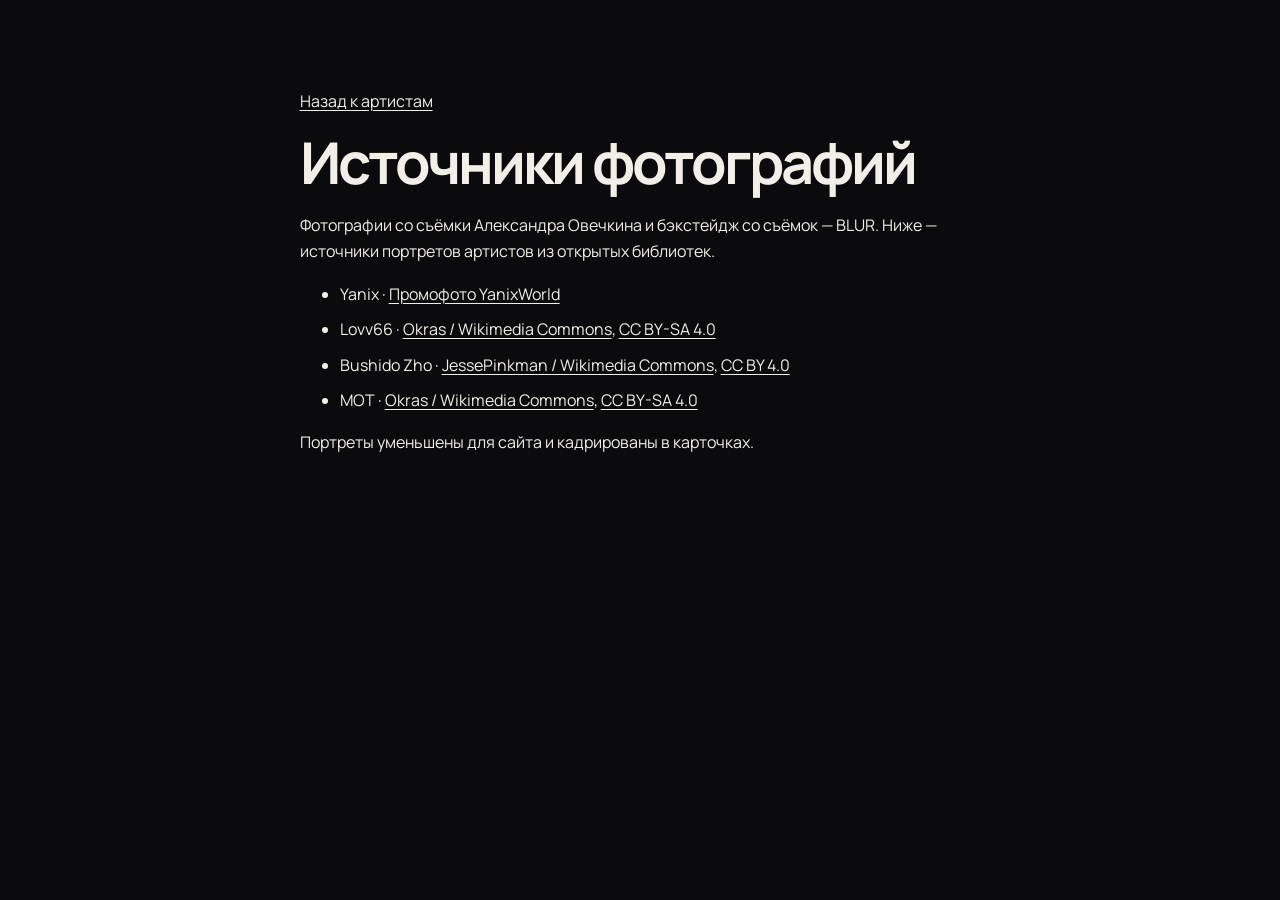
==== commit 9488ae70: "Наша команда, бэкстейдж со съёмок, видеопривет-кружок, новые фото артистов, фирменные иконки Co-Auth" ====
--- a/sources.html
+++ b/sources.html
@@ -9,14 +9,13 @@
 <link rel="stylesheet" href="site.css"></head>
 <body>
 <main class="sources-page">
-  <a href="index.html#artists">← Артисты</a>
+  <a href="index.html#artists">Назад к артистам</a>
   <h1>Источники фотографий</h1>
-  <p>Фотографии со съёмки Александра Овечкина предоставлены BLUR. Ниже — источники портретов артистов.</p>
+  <p>Фотографии со съёмки Александра Овечкина и бэкстейдж со съёмок — BLUR. Ниже — источники портретов артистов из открытых библиотек.</p>
     <ul>
       <li>Yanix · <a href="https://yanixworld.com/">Промофото YanixWorld</a></li>
       <li>Lovv66 · <a href="https://commons.wikimedia.org/wiki/File:Lovv66_%D0%BD%D0%B0_VK_Fest_2023_%D0%B2_%D0%A1%D0%9F%D0%B1_%28vertical%29.jpg">Okras / Wikimedia Commons</a>, <a href="https://creativecommons.org/licenses/by-sa/4.0/">CC BY-SA 4.0</a></li>
       <li>Bushido Zho · <a href="https://commons.wikimedia.org/wiki/File:Bushido_Zho_2024.jpg">JessePinkman / Wikimedia Commons</a>, <a href="https://creativecommons.org/licenses/by/4.0/">CC BY 4.0</a></li>
-      <li>Xcho · <a href="https://commons.wikimedia.org/wiki/File:%D4%BD%D5%A1%D5%B9%D5%AB%D5%AF_%D4%B4%D5%B8%D6%82%D5%B6%D5%A1%D5%B4%D5%A1%D5%AC%D5%B5%D5%A1%D5%B6.jpg">Գոռ Ղալայան / Wikimedia Commons</a>, <a href="https://creativecommons.org/licenses/by-sa/4.0/">CC BY-SA 4.0</a></li>
       <li>МОТ · <a href="https://commons.wikimedia.org/wiki/File:%D0%9C%D0%BE%D1%82_%D0%BD%D0%B0_VK_Fest_2022_%282%29_%28cropped%29.jpg">Okras / Wikimedia Commons</a>, <a href="https://creativecommons.org/licenses/by-sa/4.0/">CC BY-SA 4.0</a></li>
     </ul>
   <p>Портреты уменьшены для сайта и кадрированы в карточках.</p>
--- a/site.css
+++ b/site.css
@@ -48,12 +48,20 @@
   color: #111114;
 }
 
-.nav-cta:hover b {
-  color: inherit;
-}
+.nav-cta:hover b { color: inherit; }
+
+.works { background: #0b0b0d; }
+.about { background: #17171a; }
+.contact { background: #e8e5dc; }
+
+/* ===================== Первый экран =====================
+   Видео на фоне, дым (stage-effects.js), текст по центру.
+   При прокрутке текст «уходит из фокуса», дым поднимается,
+   а раздел «Наши работы» наезжает сверху. */
 
 .hero-scroll {
-  height: 212svh;
+  position: relative;
+  height: 220svh;
 }
 
 .hero-sticky {
@@ -61,12 +69,13 @@
   position: sticky;
   top: 0;
   height: 100svh;
+  min-height: 520px;
+  overflow: hidden;
   isolation: isolate;
-  overflow: hidden;
-  background: #111116;
-}
-
-.hero-film, .hero-grade, .hero-optics, .iris-surround {
+  background: #0b0b0d;
+}
+
+.hero-film, .hero-grade, .stage-smoke {
   position: absolute;
   inset: 0;
   width: 100%;
@@ -78,139 +87,238 @@
   display: block;
   object-fit: cover;
   object-position: 52% center;
-}
-
-.hero-film-dim {
-  display: none;
-  position: absolute;
-  inset: 0;
-  background: #08090d59;
-  pointer-events: none;
-}
-
+  transform-origin: 50% 55%;
+  will-change: transform;
+}
+
+/* Затемнение: сильнее по центру под текстом и к низу экрана. */
 .hero-grade {
   background:
-    linear-gradient(90deg, #0c0b10de 0%, #0c0b107a 38%, #0c0b1022 67%, #0c0b103d 100%),
-    linear-gradient(180deg, #0b0b0d7d 0%, transparent 28%, transparent 64%, #0b0b0dbc 100%);
-}
-
-.hero-optics.iris-open {
-  --iris-mask: radial-gradient(circle at var(--focus-x) var(--focus-y),
-    transparent 0,
-    transparent max(0px, calc(var(--iris-radius) - var(--iris-feather))),
-    black var(--iris-radius));
-  -webkit-mask-image: var(--iris-mask);
-  mask-image: var(--iris-mask);
-}
-
-/* The cutout is the original, photo-real Pavel figure used in the first hero. */
-.actor-cutout {
-  display: block;
-  position: absolute;
-  width: auto;
-  height: 94%;
-  max-width: none;
-  left: 50%;
-  top: 4%;
-  object-fit: contain;
-  transform: translateX(-62.6%) translateY(var(--hero-shift, 0px)) scale(var(--hero-zoom, 1));
-  transform-origin: 62.6% 26.9%;
-  will-change: transform;
-  pointer-events: none;
-}
-
-.iris-surround {
-  background: #09090d;
-  opacity: 0;
-}
+    radial-gradient(ellipse 58% 46% at 50% 50%, #08080ccc 0%, #08080c80 55%, transparent 100%),
+    linear-gradient(180deg, #0b0b0dad 0%, #0b0b0d40 26%, #0b0b0d40 60%, #0b0b0d 100%);
+}
+
+.stage-smoke { z-index: 1; }
+
+.hero-sticky::after {
+  position: absolute;
+  z-index: 1;
+  inset: 0;
+  content: '';
+  pointer-events: none;
+  background:
+    radial-gradient(ellipse 60% 40% at 12% 108%, #7d78c066, transparent 70%),
+    radial-gradient(ellipse 55% 38% at 88% 108%, #c8875a4d, transparent 70%);
+}
+
+/* Видоискатель камеры: уголки, REC и тайм-код */
+.hero-viewfinder {
+  position: absolute;
+  z-index: 2;
+  inset: 104px var(--edge) 96px;
+  pointer-events: none;
+  opacity: .6;
+  color: #f2efe8c4;
+  font: 600 10px/1 ui-monospace, SFMono-Regular, Menlo, monospace;
+  letter-spacing: .18em;
+  transform-origin: center;
+}
+
+.hero-viewfinder i { position: absolute; width: 20px; height: 20px; border: solid #eeeee9; }
+.hero-viewfinder i:nth-child(1) { top: 0; left: 0; border-width: 1px 0 0 1px; }
+.hero-viewfinder i:nth-child(2) { top: 0; right: 0; border-width: 1px 1px 0 0; }
+.hero-viewfinder i:nth-child(3) { bottom: 0; left: 0; border-width: 0 0 1px 1px; }
+.hero-viewfinder i:nth-child(4) { bottom: 0; right: 0; border-width: 0 1px 1px 0; }
+
+.vf-rec, .vf-spec, .vf-tc { position: absolute; }
+.vf-rec { top: 16px; left: 32px; display: flex; align-items: center; gap: 8px; }
+.vf-rec b { width: 7px; height: 7px; border-radius: 50%; background: #ff4d42; box-shadow: 0 0 10px #ff4d42aa; animation: rec-blink 1.2s steps(2, jump-none) infinite; }
+.vf-spec { top: 16px; right: 32px; }
+.vf-tc { bottom: 16px; right: 32px; font-variant-numeric: tabular-nums; }
+.is-paused .vf-rec b { animation: none; opacity: .4; }
+
+@keyframes rec-blink { 50% { opacity: .15; } }
 
 .hero-intro {
   position: absolute;
-  left: max(var(--edge), 7%);
-  top: 32%;
-  z-index: 1;
-  width: min(51%, 690px);
+  z-index: 3;
+  inset: 0;
+  display: flex;
+  flex-direction: column;
+  align-items: center;
+  justify-content: center;
+  padding: 96px var(--edge) 118px;
+  text-align: center;
+  will-change: transform, opacity, filter;
+}
+
+.hero-eyebrow {
+  display: inline-flex;
+  align-items: center;
+  gap: 14px;
+  margin-bottom: clamp(18px, 2.4vw, 30px);
+  color: #dcdcd4;
+  font-size: 11px;
+  font-weight: 600;
+  letter-spacing: .34em;
+  padding-left: .34em;
+}
+
+.hero-eyebrow::before, .hero-eyebrow::after {
+  width: 34px;
+  height: 1px;
+  content: '';
+  background: currentColor;
+  opacity: .55;
 }
 
 .hero-intro h1 {
   margin: 0;
-  font-size: clamp(27px, 3.05vw, 53px);
-  font-weight: 500;
-  line-height: 1.1;
-  letter-spacing: -.055em;
+  color: #f4f1ea;
+  font-size: clamp(42px, 7vw, 122px);
+  font-weight: 600;
+  line-height: .98;
+  letter-spacing: -.06em;
   text-wrap: balance;
 }
+
+.hero-intro h1 > span { display: block; }
 
 .hero-intro h1 em {
   display: block;
-  margin-top: .08em;
-  color: var(--text);
-  font-size: clamp(72px, 10.8vw, 170px);
-  line-height: .95;
-  letter-spacing: -.09em;
-}
-
-.hero-intro p {
-  margin: 24px 0 21px;
-  color: #f2efe8c9;
-  font-size: clamp(13px, 1.15vw, 17px);
-  line-height: 1.55;
-}
-
-.hero-work-link {
+  margin-top: .04em;
+  color: #f4f1ea;
+  font-family: Georgia, 'Times New Roman', serif;
+  font-style: italic;
+  font-weight: 400;
+  letter-spacing: -.05em;
+}
+
+.hero-sub {
+  margin: clamp(20px, 2.6vw, 34px) 0 0;
+  color: #ebe8e1;
+  font-size: clamp(16px, 1.45vw, 21px);
+  line-height: 1.45;
+  letter-spacing: -.01em;
+}
+
+.hero-sub b { font-weight: 800; letter-spacing: .04em; }
+
+.hero-tags {
+  display: flex;
+  justify-content: center;
+  gap: 1.3em;
+  margin: 14px 0 0;
+  color: var(--lime);
+  font: 600 12px/1.4 ui-monospace, SFMono-Regular, Menlo, monospace;
+  letter-spacing: .32em;
+  text-transform: uppercase;
+}
+
+.hero-actions {
+  display: flex;
+  flex-wrap: wrap;
+  justify-content: center;
+  gap: 12px;
+  margin-top: clamp(26px, 3.2vw, 42px);
+}
+
+.hero-work-link, .hero-ghost {
   display: inline-flex;
   align-items: center;
-  gap: 20px;
-  min-height: 40px;
-  padding: 2px 0;
-  border-bottom: 1px solid #fff7;
-  font-size: 13px;
+  gap: 14px;
+  min-height: 50px;
+  padding: 0 24px;
+  border: 1px solid transparent;
+  border-radius: 999px;
+  font-size: 14px;
   font-weight: 600;
-}
-
-.hero-work-link span {
-  color: var(--lime);
-  transition: transform .25s;
-}
-
-.hero-work-link:hover span {
-  transform: translate(3px, -3px);
+  transition: background-color .25s, color .25s, border-color .25s, transform .25s;
+}
+
+.hero-work-link { background: #f2efe8; color: #111114; }
+.hero-work-link:hover { background: var(--lime); transform: translateY(-2px); }
+.hero-ghost { border-color: #ffffff59; background: #0b0b0d59; color: #f2efe8; }
+.hero-ghost:hover { border-color: #fff; transform: translateY(-2px); }
+.hero-work-link span, .hero-ghost span { font-family: Arial, sans-serif; }
+
+/* Появление: «наводка на резкость» — каждая строка выходит из размытия. */
+.hero-intro .fx {
+  animation: focus-pull 1.35s cubic-bezier(.16,.84,.24,1) var(--d, 0s) both;
+}
+
+@keyframes focus-pull {
+  from { opacity: 0; filter: blur(18px); transform: scale(1.12) translateY(12px); }
+  55% { opacity: 1; }
+  to { opacity: 1; filter: blur(0); transform: none; }
 }
 
 .hero-footer {
   position: absolute;
-  bottom: max(20px, env(safe-area-inset-bottom));
+  z-index: 3;
   left: var(--edge);
   right: var(--edge);
+  bottom: max(22px, env(safe-area-inset-bottom));
   display: flex;
+  align-items: center;
   justify-content: space-between;
-  z-index: 2;
-}
-
-.hero-footer a, .hero-footer button {
+}
+
+.scroll-cue {
+  display: inline-flex;
+  align-items: center;
+  gap: 12px;
+  color: #f2efe8b8;
+  font-size: 11px;
+  font-weight: 600;
+  letter-spacing: .2em;
+  text-transform: uppercase;
+}
+
+.scroll-cue i {
+  position: relative;
+  width: 1px;
+  height: 34px;
+  overflow: hidden;
+  background: #ffffff2e;
+}
+
+.scroll-cue i::after {
+  position: absolute;
+  inset: 0;
+  content: '';
+  background: #f2efe8;
+  animation: cue-drop 1.8s cubic-bezier(.6,0,.3,1) infinite;
+}
+
+@keyframes cue-drop {
+  from { transform: translateY(-100%); }
+  to { transform: translateY(100%); }
+}
+
+#motion-toggle {
   display: inline-flex;
   align-items: center;
   gap: 9px;
   min-height: 40px;
-  padding: 0 13px;
+  padding: 0 14px;
   border: 1px solid #fff3;
   border-radius: 24px;
   background: #111114a8;
   color: #f2efe8;
-  white-space: nowrap;
   font-size: 11px;
   font-weight: 600;
-}
-
-.hero-footer span {
-  color: var(--lime);
-  font-size: 12px;
-}
+  white-space: nowrap;
+  transition: border-color .25s, background .25s;
+}
+
+#motion-toggle:hover { background: #29292fe8; border-color: #ffffff6b; }
+#motion-toggle span { color: var(--lime); font-size: 12px; }
 
 .hero-timeline {
   position: absolute;
+  z-index: 3;
   inset: auto 0 0;
-  z-index: 2;
   height: 2px;
 }
 
@@ -223,22 +331,33 @@
   transform-origin: left;
 }
 
-.hero-scroll.is-static {
-  height: 100svh;
-}
-
-
-.works {
-  background: #0b0b0d;
-}
-
-.about {
-  background: #17171a;
-}
-
-.contact {
-  background: #e8e5dc;
-}
+/* «Наши работы» наезжают на первый экран, по краю — облако дыма. */
+.hero-scroll + .works {
+  z-index: 4;
+  margin-top: -70svh;
+  border-radius: clamp(20px, 2.6vw, 36px) clamp(20px, 2.6vw, 36px) 0 0;
+  box-shadow: 0 -24px 70px #000000b3;
+}
+
+.hero-scroll + .works::after {
+  position: absolute;
+  z-index: -1;
+  left: -5%;
+  right: -5%;
+  top: -150px;
+  height: 230px;
+  content: '';
+  pointer-events: none;
+  background:
+    radial-gradient(ellipse 34% 60% at 22% 70%, #8f8ad06b, transparent 72%),
+    radial-gradient(ellipse 30% 55% at 52% 78%, #b9b6d855, transparent 72%),
+    radial-gradient(ellipse 34% 60% at 80% 72%, #cf96706b, transparent 72%);
+  filter: blur(18px);
+}
+
+.hero-scroll.is-static { height: 100svh; }
+.hero-scroll.is-static + .works { margin-top: 0; border-radius: 0; box-shadow: none; }
+.hero-scroll.is-static + .works::after { display: none; }
 
 @media (max-width: 1000px) {
   .header { height: 70px; }
@@ -266,32 +385,49 @@
   .header nav .nav-cta { align-self: start; margin-top: 18px; }
 }
 
-@media (max-width: 640px) and (orientation: portrait) {
-  .hero-scroll { height: 204svh; }
-  .actor-cutout { height: 75%; top: 14%; left: 52%; }
-  .hero-grade {
-    background:
-      linear-gradient(180deg, #0b0b11b5, #0b0b1166 23%, transparent 58%, #0b0b0d99),
-      linear-gradient(90deg, #0b0b1199, #0b0b1108 80%);
-  }
-  .hero-intro { top: clamp(89px, 16.7%, 180px); left: var(--edge); width: 88%; }
-  .hero-intro h1 { font-size: clamp(23px, 6.5vw, 37px); }
-  .hero-intro h1 em { font-size: clamp(57px, 16vw, 98px); }
-  .hero-intro p { margin: 14px 0 9px; }
-  .hero-footer { bottom: max(12px, env(safe-area-inset-bottom)); }
-}
-
-@media (max-height: 585px) and (orientation: landscape) {
+@media (max-width: 700px) {
+  .hero-scroll { height: 200svh; }
+  .hero-sticky { --edge: 20px; }
+  .hero-film { object-position: 58% center; }
+  .hero-viewfinder { inset: 82px 14px 84px; opacity: .45; font-size: 9px; }
+  .hero-viewfinder i { width: 13px; height: 13px; }
+  .vf-rec { top: 12px; left: 20px; }
+  .vf-spec { display: none; }
+  .vf-tc { bottom: 12px; right: 20px; }
+  .hero-intro { padding: 84px 20px 104px; }
+  .hero-eyebrow { gap: 10px; font-size: 10px; letter-spacing: .26em; }
+  .hero-eyebrow::before, .hero-eyebrow::after { width: 18px; }
+  .hero-intro h1 { font-size: clamp(40px, 11.6vw, 58px); }
+  .hero-sub { font-size: 16px; }
+  .hero-tags { gap: .9em; font-size: 11px; letter-spacing: .22em; }
+  .hero-actions { width: 100%; flex-direction: column; align-items: stretch; gap: 10px; }
+  .hero-work-link, .hero-ghost { justify-content: center; min-height: 48px; }
+  .hero-footer { bottom: max(16px, env(safe-area-inset-bottom)); }
+  .hero-scroll + .works { margin-top: -62svh; }
+}
+
+@media (max-width: 700px) and (max-height: 700px) {
+  .hero-eyebrow { margin-bottom: 14px; }
+  .hero-intro h1 { font-size: 38px; }
+  .hero-sub { margin-top: 14px; }
+  .hero-actions { margin-top: 20px; flex-direction: row; }
+  .hero-work-link, .hero-ghost { flex: 1; padding: 0 12px; font-size: 13px; }
+}
+
+@media (max-height: 560px) and (orientation: landscape) {
   .header { height: 60px; }
-  .hero-intro { top: max(77px, 24%); }
-  .hero-intro h1 em { font-size: clamp(50px, 15svh, 80px); }
-  .hero-intro p { margin: 10px 0 3px; }
-  .hero-footer { bottom: 8px; }
+  .hero-viewfinder { display: none; }
+  .hero-intro { padding: 64px var(--edge) 64px; }
+  .hero-intro h1 { font-size: clamp(34px, 9svh, 60px); }
+  .hero-sub { margin-top: 10px; }
+  .hero-actions { margin-top: 16px; }
 }
 
 @media (prefers-reduced-motion: reduce) {
   .hero-scroll { height: 100svh; }
-  .hero-work-link span { transition: none; }
+  .hero-scroll + .works { margin-top: 0; border-radius: 0; }
+  .hero-intro .fx, .scroll-cue i::after, .vf-rec b { animation: none; }
+  .hero-work-link, .hero-ghost { transition: none; }
 }
 
 /* editions.css */
@@ -636,53 +772,169 @@
   .wedding-reveal-ready, .wedding-film img, .cast-photo img, .chapter-links a { transition: none; }
 }
 
-/* finishing.css */
-.actor-volume {
-  position: absolute;
+/* ===================== Переходы и раздел работ ===================== */
+
+/* Кадр раскрывается шторкой снизу вверх, картинка внутри «отъезжает». */
+.mr { clip-path: inset(100% 0 0 0); }
+.mr > img, .mr > video { transform: scale(1.22); }
+.mr.mr-in {
+  clip-path: inset(0 0 0 0);
+  transition: clip-path 1.15s cubic-bezier(.76, 0, .2, 1) var(--mr-delay, 0ms);
+}
+.mr.mr-in > img {
+  transform: scale(1);
+  transition: transform 1.7s cubic-bezier(.16, .8, .2, 1) var(--mr-delay, 0ms);
+}
+
+/* Заголовок выходит из размытия — «наводка на резкость». */
+.fi { opacity: 0; filter: blur(14px); transform: translateY(22px) scale(1.03); transform-origin: left center; }
+.fi.fi-in {
+  opacity: 1;
+  filter: blur(0);
+  transform: none;
+  transition: opacity .9s ease, filter 1.1s cubic-bezier(.16, .8, .2, 1), transform 1.1s cubic-bezier(.16, .8, .2, 1);
+}
+
+/* Бегущая строка вверху раздела работ */
+.works { overflow-x: clip; }
+.works-marquee {
+  width: 100vw;
+  margin: 0 0 clamp(34px, 5vw, 72px) calc(50% - 50vw);
+  overflow: hidden;
+  white-space: nowrap;
+  pointer-events: none;
+  user-select: none;
+}
+.works-marquee > div {
+  display: inline-flex;
+  animation: marquee 34s linear infinite;
+}
+.works-marquee span {
+  padding-right: .35em;
+  color: transparent;
+  font-size: clamp(52px, 9.5vw, 160px);
+  font-weight: 800;
+  line-height: 1;
+  letter-spacing: -.045em;
+  -webkit-text-stroke: 1px #ffffff3d;
+}
+.works-marquee.is-off > div { animation-play-state: paused; }
+@keyframes marquee { to { transform: translateX(-50%); } }
+
+/* Превью ролика при наведении */
+.film-preview {
+  position: absolute;
+  z-index: 0;
   inset: 0;
   width: 100%;
   height: 100%;
-  display: block;
-  pointer-events: none;
-}
-
-.stage-smoke {
-  position: absolute;
-  z-index: 0;
-  inset: 0;
-  display: block;
+  object-fit: cover;
+  opacity: 0;
+  transition: opacity .35s ease;
+  pointer-events: none;
+}
+.is-previewing .film-preview { opacity: 1; }
+
+/* Все работы — сетка, когда работ больше четырёх */
+.work-rail { margin-top: clamp(48px, 6vw, 90px); }
+.work-rail-head {
+  display: flex;
+  align-items: baseline;
+  justify-content: space-between;
+  margin-bottom: 22px;
+  padding-bottom: 14px;
+  border-bottom: 1px solid var(--line);
+}
+.work-rail-head h3 { font-size: clamp(22px, 2.4vw, 36px); font-weight: 600; letter-spacing: -.045em; }
+.work-rail-head span { color: var(--muted); font: 600 12px/1 ui-monospace, monospace; letter-spacing: .1em; }
+.work-grid {
+  display: grid;
+  grid-template-columns: repeat(auto-fill, minmax(200px, 1fr));
+  grid-auto-flow: dense;
+  align-items: start;
+  gap: 30px 18px;
+}
+.work-card { display: block; min-width: 0; }
+.work-card.is-horizontal { grid-column: span 2; }
+.work-frame {
+  position: relative;
+  overflow: hidden;
+  isolation: isolate;
+  aspect-ratio: 9 / 16;
+  background: #161922;
+  border: 1px solid #ffffff18;
+}
+.is-horizontal .work-frame { aspect-ratio: 16 / 9; }
+.work-frame img {
+  position: absolute;
+  inset: 0;
   width: 100%;
   height: 100%;
-  opacity: calc(1 - var(--clear-stage, 0) * .67);
-  pointer-events: none;
-  mix-blend-mode: normal;
-}
-
-.hero-sticky::after {
+  object-fit: cover;
+  transition: transform .65s;
+}
+.work-card:hover .work-frame img { transform: scale(1.04); }
+.work-frame::after {
   position: absolute;
   z-index: 0;
   inset: 0;
   content: '';
-  pointer-events: none;
-  background:
-    radial-gradient(ellipse at 15% 104%, #7978b46b, transparent 55%),
-    radial-gradient(ellipse at 85% 105%, #c785563d, transparent 44%);
-  opacity: calc(.55 * (1 - var(--clear-stage, 0)));
-}
-
-.hero-sticky.has-live-fog::after { opacity: .18; }
-
-.lens-splice {
-  position: absolute;
-  z-index: 1;
-  inset: 0 -4%;
-  opacity: 0;
-  pointer-events: none;
-  mix-blend-mode: screen;
-  clip-path: polygon(0 13%,100% 13%,100% 15%,0 15%,0 52%,100% 52%,100% 55%,0 55%,0 80%,100% 80%,100% 81%,0 81%);
-  background: linear-gradient(105deg, #7152ec80, #b9cdf955 34%, #d0715070 77%, #681ec170);
-  filter: saturate(1.3);
-}
+  background: linear-gradient(0deg, #080c1780, transparent 50%);
+  pointer-events: none;
+}
+.work-frame .film-play, .work-frame time { position: absolute; z-index: 1; }
+.work-frame .film-play {
+  left: 50%;
+  top: 50%;
+  transform: translate(-50%, -50%);
+  width: 44px;
+  height: 44px;
+  border-radius: 50%;
+  display: grid;
+  place-items: center;
+  background: #10121a8c;
+  border: 1px solid #ffffffbd;
+  color: white;
+  font-size: 13px;
+  padding-left: 2px;
+  transition: opacity .3s, background .25s, color .25s;
+}
+.work-card:hover .film-play { background: var(--lime); color: #10120a; border-color: var(--lime); }
+.is-previewing .film-play { opacity: 0; }
+.work-frame time {
+  bottom: 10px;
+  right: 10px;
+  padding: 3px 6px;
+  background: #06080ebd;
+  color: white;
+  font: 600 10px/1.3 ui-monospace, monospace;
+  letter-spacing: .1em;
+}
+.work-card small {
+  display: block;
+  margin-top: 12px;
+  color: var(--muted);
+  font: 600 10px/1.5 ui-monospace, monospace;
+  letter-spacing: .1em;
+  text-transform: uppercase;
+}
+.work-card h4 { margin: 4px 0 0; font-size: clamp(17px, 1.5vw, 22px); font-weight: 600; letter-spacing: -.04em; }
+
+@media (max-width: 700px) {
+  .work-grid { grid-template-columns: repeat(2, minmax(0, 1fr)); gap: 22px 12px; }
+}
+
+@media (prefers-reduced-motion: reduce) {
+  .mr, .mr > img, .fi { clip-path: none; transform: none; opacity: 1; filter: none; }
+  .works-marquee > div { animation: none; }
+}
+
+/* finishing.css */
+
+
+
+
+
 
 .has-signal {
   --accent-signal: #a4a3e8;
@@ -776,7 +1028,7 @@
   .has-signal.cut-in::before, .service-list a:hover::after, .format-card:hover::after {
     animation: none;
   }
-  .lens-splice { display: none; }
+  
 }
 
 .cut-reveal {
@@ -827,25 +1079,6 @@
   .menu-button { min-width: 44px; min-height: 44px; place-content: center; }
   .header nav { top: 100%; padding: 12px 22px 24px; max-height: calc(100svh - 68px); overflow-y: auto; }
   .header nav a:not(.nav-cta) { font-size: 17px; padding-block: 13px; }
-  .hero-scroll { height: 185svh; }
-  .hero-sticky { --edge: 22px; height: 100svh; min-height: 540px; }
-  .hero-film { object-position: 58% center; }
-  .hero-film-dim { display: block; }
-  .hero-grade { background: linear-gradient(180deg,#08090df5 0%,#08090de0 24%,#08090d26 58%,#08090d66 78%,#08090df5 100%),linear-gradient(90deg,#08090d80,transparent 90%); }
-  .hero-intro { top: 90px; left: 22px; width: calc(100% - 44px); }
-  .hero-intro h1 { font-size: 21px; line-height: 1.25; letter-spacing: -.04em; text-wrap: nowrap; }
-  .hero-intro h1 em { margin-top: 3px; font-size: clamp(65px,19vw,88px); line-height: 1; letter-spacing: -.065em; }
-  .hero-intro p { width: 55%; margin: 16px 0 12px; font-size: 14px; line-height: 1.5; color: #e4e3e7; }
-  .hero-work-link { min-height: 44px; font-size: 13px; gap: 12px; border-color: #e0edbd70; color: #e0edbd; }
-  .hero-work-link span { font-family: Arial,sans-serif; }
-  .actor-cutout { height: 65%; top: 34%; left: 64%; transform: translateX(-62.6%) translateX(var(--hero-pan,0px)) translateY(var(--hero-shift,0px)) scale(var(--hero-zoom,1)); }
-  .stage-smoke { opacity: calc(.32 * (1 - var(--clear-stage,0))); mix-blend-mode: normal; }
-  .hero-sticky::after, .hero-sticky.has-live-fog::after { opacity: .08; }
-  .hero-footer { left: 22px; right: 22px; bottom: max(18px,env(safe-area-inset-bottom)); gap: 10px; }
-  .hero-footer a,.hero-footer button { min-height: 46px; padding: 0 15px; font-size: 12px; background: #111116e8; border-color: #fff3; }
-  .hero-footer a { background: #e0edbd; border-color: #e0edbd; color: #10120d; }
-  .hero-footer a span { color: inherit; }
-  #motion-toggle { max-width: 48%; }
   .section-heading>p,.cast .section-heading p,.about-copy p,.format-card p { font-size: 16px; line-height: 1.65; }
   .section { padding-inline: 22px; }
   .cast-card p { font-size: 13px; }
@@ -854,12 +1087,6 @@
   .contact .form-note { font-size: 13px; line-height: 1.6; }
 }
 @media (max-width: 700px) and (max-height: 680px) and (orientation: portrait) {
-  .hero-intro { top: 82px; }
-  .hero-intro h1 { font-size: 19px; }
-  .hero-intro h1 em { font-size: 64px; }
-  .hero-intro p { font-size: 13px; margin: 10px 0 4px; }
-  .actor-cutout { height: 62%; top: 37%; }
-  .hero-footer { bottom: 12px; }
 }
 
 /* polish.css */
@@ -871,22 +1098,6 @@
 .menu-button span { transition: transform .25s; }
 .menu-button[aria-expanded="true"] span:first-child { transform: translateY(3.5px) rotate(45deg); }
 .menu-button[aria-expanded="true"] span:last-child { transform: translateY(-3.5px) rotate(-45deg); }
-.hero-eyebrow { display: block; margin-bottom: 20px; color: #d9dbd3; font-size: 11px; font-weight: 600; letter-spacing: .2em; }
-.hero-greeting { display: block; animation: title-focus .9s cubic-bezier(.18,.7,.2,1) both; }
-.hero-intro h1 em { animation: title-focus 1.15s .12s cubic-bezier(.18,.7,.2,1) both; }
-.hero-intro p { animation: title-focus .9s .24s cubic-bezier(.18,.7,.2,1) both; }
-.hero-work-link { border: 1px solid #eeeade60; padding: 0 20px; min-height: 48px; border-radius: 3px; background: #10111470; transition: background .25s,border-color .25s; }
-.hero-work-link:hover { background: #e0edbd; color: #15180f; border-color: #e0edbd; }
-.hero-work-link:hover span { color: inherit; }
-.actor-cutout { animation: operator-breath 7s ease-in-out infinite; }
-.is-paused .actor-cutout { animation-play-state: paused; }
-.hero-viewfinder { position: absolute; inset: 110px 4.6vw 90px; pointer-events: none; opacity: calc(.32 * (1 - var(--clear-stage,0))); }
-.hero-viewfinder i { position: absolute; width: 18px; height: 18px; border: solid #eeeee9; }
-.hero-viewfinder i:nth-child(1) { top: 0; left: 0; border-width: 1px 0 0 1px; }
-.hero-viewfinder i:nth-child(2) { top: 0; right: 0; border-width: 1px 1px 0 0; }
-.hero-viewfinder i:nth-child(3) { bottom: 0; left: 0; border-width: 0 0 1px 1px; }
-.hero-viewfinder i:nth-child(4) { bottom: 0; right: 0; border-width: 0 1px 1px 0; }
-.lens-focus { position: absolute; pointer-events: none; left: 50%; top: 50%; width: 58px; height: 58px; border: 1px solid #f4f5efb0; border-radius: 50%; transform: translate(-50%,-50%) scale(var(--focus-scale,1)); opacity: var(--focus-opacity,0); box-shadow: 0 0 0 8px #ffffff09,inset 0 0 0 8px #ffffff09; }
 .film-image { border: 1px solid #ffffff18; }
 .film-play { transition: background .25s, color .25s, box-shadow .25s; }
 .film:hover .film-play { background: #e0edbd; color: #11130d; box-shadow: 0 0 0 9px #e0edbd12; }
@@ -894,24 +1105,220 @@
 .cast-card h3 { transition: color .25s; }
 .cast-card:hover h3 { color: #dfdfbc; }
 .format-card { border-radius: 2px; }
-.hero-footer a,.hero-footer button { transition: border-color .25s,background .25s; }
-.hero-footer button:hover { background: #29292fe8; border-color: #ffffff6b; }
-@keyframes title-focus { from { opacity: 0; filter: blur(5px); translate: 0 16px; } to { opacity: 1; filter: blur(0); translate: 0 0; } }
-@keyframes operator-breath { 0%,100% { translate: 0 0; } 50% { translate: 0 -5px; } }
 @media (max-width: 700px) and (orientation: portrait) {
-  .hero-eyebrow { display: none; }
-  .hero-viewfinder { inset: 78px 12px 80px; opacity: calc(.18 * (1 - var(--clear-stage,0))); }
-  .hero-viewfinder i { width: 12px; height: 12px; }
-  .hero-work-link { padding: 0 12px; min-height: 42px; font-size: 12px; background: #11140ed9; border-color: #e0edbd66; border-radius: 3px; }
-  .actor-cutout { animation-duration: 8s; }
-  .hero-footer .skip-intro { box-shadow: 0 5px 25px #0005; }
 }
 @media (prefers-reduced-motion: reduce) {
-  .actor-cutout,.hero-greeting,.hero-intro h1 em,.hero-intro p { animation: none; }
-  .header,.menu-button span,.hero-work-link,.film-play,.cast-card h3 { transition: none; }
-  .lens-focus { display: none; }
+  .header,.menu-button span,.film-play,.cast-card h3 { transition: none; }
 }
 @media (max-width: 360px) and (orientation: portrait) {
-  .hero-work-link { padding-inline: 10px; font-size: 12px; }
-  .hero-work-link span { display: none; }
-}
+}
+
+/* details.css */
+/* ===================== Фирменные детали ===================== */
+
+/* Иконки: тонкая линия и точка-«хвост» у стрелок (tools/icons.py) */
+.icon-sprite { position: absolute; width: 0; height: 0; overflow: hidden; }
+.i {
+  display: inline-block;
+  flex: none;
+  width: 1em;
+  height: 1em;
+  vertical-align: -.15em;
+  fill: none;
+  stroke: currentColor;
+  stroke-width: 1.5;
+  stroke-linecap: square;
+  transition: transform .4s cubic-bezier(.2, .7, .2, 1);
+}
+a:hover .i-ne, button:hover .i-ne, a:focus-visible .i-ne { transform: translate(2px, -2px); }
+a:hover .i-se { transform: translate(2px, 2px); }
+a:hover .i-down { transform: translateY(3px); }
+a:hover .i-up { transform: translateY(-3px); }
+button:hover .i-left { transform: translateX(-4px); }
+button:hover .i-right { transform: translateX(4px); }
+button:hover .i-close { transform: rotate(90deg); }
+
+.nav-cta b, .service-list b, .format-card strong span, .chapter-links a, .folio-link { line-height: 1; }
+.nav-cta b .i { width: 14px; height: 14px; }
+.hero-work-link .i, .hero-ghost .i { width: 16px; height: 16px; }
+#motion-toggle .i { width: 12px; height: 12px; color: var(--lime); }
+.contact-brand .i { width: .8em; height: .8em; stroke-width: 1.2; }
+.submit-button .i { width: 14px; height: 14px; }
+footer .i { width: 11px; height: 11px; }
+.photo-archive small b { display: inline-grid; place-items: center; transition: transform .45s cubic-bezier(.2, .7, .2, 1); }
+.photo-archive small b .i { width: 16px; height: 16px; }
+.gallery-footer button, .gallery-close { display: inline-grid; place-items: center; color: #f2efe8; }
+.gallery-footer button .i { width: 30px; height: 30px; stroke-width: 1.2; }
+.gallery-close .i { width: 28px; height: 28px; stroke-width: 1.2; }
+.screening-bar button { display: inline-flex; align-items: center; gap: 8px; }
+.screening-bar button .i { width: 14px; height: 14px; }
+
+/* Кнопка «смотреть» — кольцо объектива, при наведении «наводится» поворотом */
+.film-play.lens, .wedding-play.lens {
+  display: grid;
+  place-items: center;
+  padding: 0;
+  border: 0;
+  border-radius: 50%;
+  background: #0b0b0d73;
+  color: #f2efe8;
+}
+.lens .ring {
+  position: absolute;
+  inset: 0;
+  width: 100%;
+  height: 100%;
+  stroke-width: 1.1;
+  transition: transform 1.4s cubic-bezier(.16, .8, .2, 1);
+}
+.lens .tri { width: 34%; height: 34%; margin-left: 5%; }
+a:hover .lens .ring, button:hover .lens .ring { transform: rotate(135deg); }
+.film:hover .film-play.lens, .work-card:hover .film-play.lens { background: var(--lime); color: #10120a; box-shadow: 0 0 0 9px #e0edbd14; }
+.wedding-film:hover .wedding-play.lens { background: #ebdecae6; color: #312116; }
+
+/* ===================== Наша команда ===================== */
+.team-title {
+  margin-top: clamp(46px, 6vw, 84px);
+  max-width: 15ch;
+  font-size: clamp(40px, 5.8vw, 92px);
+  line-height: 1;
+  letter-spacing: -.06em;
+}
+.team-title em { display: block; }
+.team-about {
+  display: grid;
+  grid-template-columns: 1.25fr 1fr 1fr;
+  gap: clamp(22px, 4vw, 64px);
+  margin-top: clamp(70px, 9vw, 130px);
+  padding-top: 26px;
+  border-top: 1px solid var(--line);
+}
+.team-about p { color: #c7c9ce; font-size: 14px; line-height: 1.75; }
+.team-about .team-lead { color: var(--text); font-size: clamp(19px, 1.9vw, 27px); line-height: 1.35; letter-spacing: -.03em; }
+
+/* ===================== Бэкстейдж со съёмок ===================== */
+.bs-grid { columns: 3 280px; column-gap: 14px; padding-bottom: 28px; }
+.bs-tile {
+  display: block;
+  width: 100%;
+  margin: 0 0 14px;
+  padding: 0;
+  border: 0;
+  background: none;
+  break-inside: avoid;
+  cursor: pointer;
+  text-align: left;
+}
+.bs-frame { position: relative; display: block; overflow: hidden; background: #161922; }
+.bs-frame img { display: block; width: 100%; height: auto; transition: transform .8s cubic-bezier(.2, .7, .2, 1); }
+.bs-tile:hover .bs-frame img { transform: scale(1.04); }
+.bs-frame video {
+  position: absolute;
+  inset: 0;
+  width: 100%;
+  height: 100%;
+  object-fit: cover;
+  opacity: 0;
+  transition: opacity .6s ease;
+}
+.bs-frame video.is-on { opacity: 1; }
+.bs-badge {
+  position: absolute;
+  z-index: 1;
+  top: 12px;
+  left: 12px;
+  display: flex;
+  align-items: center;
+  gap: 7px;
+  padding: 6px 9px;
+  background: #0b0b0db3;
+  color: #f2efe8;
+  font: 600 10px/1 ui-monospace, SFMono-Regular, Menlo, monospace;
+  letter-spacing: .16em;
+}
+.bs-badge b { width: 6px; height: 6px; border-radius: 50%; background: #ff4d42; animation: rec-blink 1.2s steps(2, jump-none) infinite; }
+.bs-tile .project-open {
+  z-index: 1;
+  right: 12px;
+  top: 12px;
+  width: 38px;
+  height: 38px;
+  backdrop-filter: none;
+  background: #0b0b0d8c;
+  font-size: 16px;
+  opacity: 0;
+  transform: scale(.8);
+  transition: opacity .3s, transform .3s;
+}
+.bs-tile:hover .project-open, .bs-tile:focus-visible .project-open { opacity: 1; transform: none; }
+
+/* ===================== Видеоприветы-кружки ===================== */
+.voices-wall { display: flex; align-items: center; gap: clamp(28px, 4vw, 60px); }
+.voice-circle {
+  position: relative;
+  flex: none;
+  width: clamp(190px, 22vw, 300px);
+  aspect-ratio: 1;
+  padding: 0;
+  border: 0;
+  border-radius: 50%;
+  background: #161922;
+  cursor: pointer;
+}
+.voice-circle::before {
+  position: absolute;
+  inset: -9px;
+  content: '';
+  border: 1px solid #ffffff26;
+  border-radius: 50%;
+  pointer-events: none;
+}
+.voice-circle video {
+  position: absolute;
+  inset: 0;
+  width: 100%;
+  height: 100%;
+  object-fit: cover;
+  border-radius: 50%;
+}
+.voice-progress {
+  position: absolute;
+  inset: -9px;
+  width: calc(100% + 18px);
+  height: calc(100% + 18px);
+  transform: rotate(-90deg);
+  pointer-events: none;
+}
+.voice-progress circle { fill: none; stroke: var(--lime); stroke-width: 1.3; stroke-linecap: round; transition: stroke-dashoffset .25s linear; }
+.voice-sound {
+  position: absolute;
+  right: 6%;
+  bottom: 6%;
+  display: flex;
+  align-items: flex-end;
+  gap: 2px;
+  height: 30px;
+  padding: 8px 9px;
+  border-radius: 20px;
+  background: #0b0b0dc4;
+}
+.voice-sound b { width: 2px; height: 4px; background: #f2efe8; border-radius: 1px; transition: height .2s; }
+.voice-circle.is-loud .voice-sound b { background: var(--lime); animation: eq .9s ease-in-out infinite alternate; }
+.voice-circle.is-loud .voice-sound b:nth-child(2) { animation-delay: -.3s; }
+.voice-circle.is-loud .voice-sound b:nth-child(3) { animation-delay: -.6s; }
+@keyframes eq { from { height: 3px; } to { height: 13px; } }
+.voices-note h3 { margin: 14px 0 10px; font-size: clamp(20px, 2vw, 28px); font-weight: 500; letter-spacing: -.03em; }
+.voices-note p { max-width: 34ch; color: var(--muted); font-size: 13px; line-height: 1.8; }
+
+@media (max-width: 800px) {
+  .team-about { grid-template-columns: 1fr; gap: 16px; }
+  .bs-grid { columns: 2; column-gap: 10px; }
+  .bs-tile { margin-bottom: 10px; }
+  .bs-badge { top: 8px; left: 8px; padding: 5px 7px; font-size: 9px; }
+  .voices-wall { flex-direction: column; align-items: flex-start; }
+}
+
+@media (prefers-reduced-motion: reduce) {
+  .i, .lens .ring { transition: none; }
+  .bs-badge b, .voice-circle.is-loud .voice-sound b { animation: none; }
+}
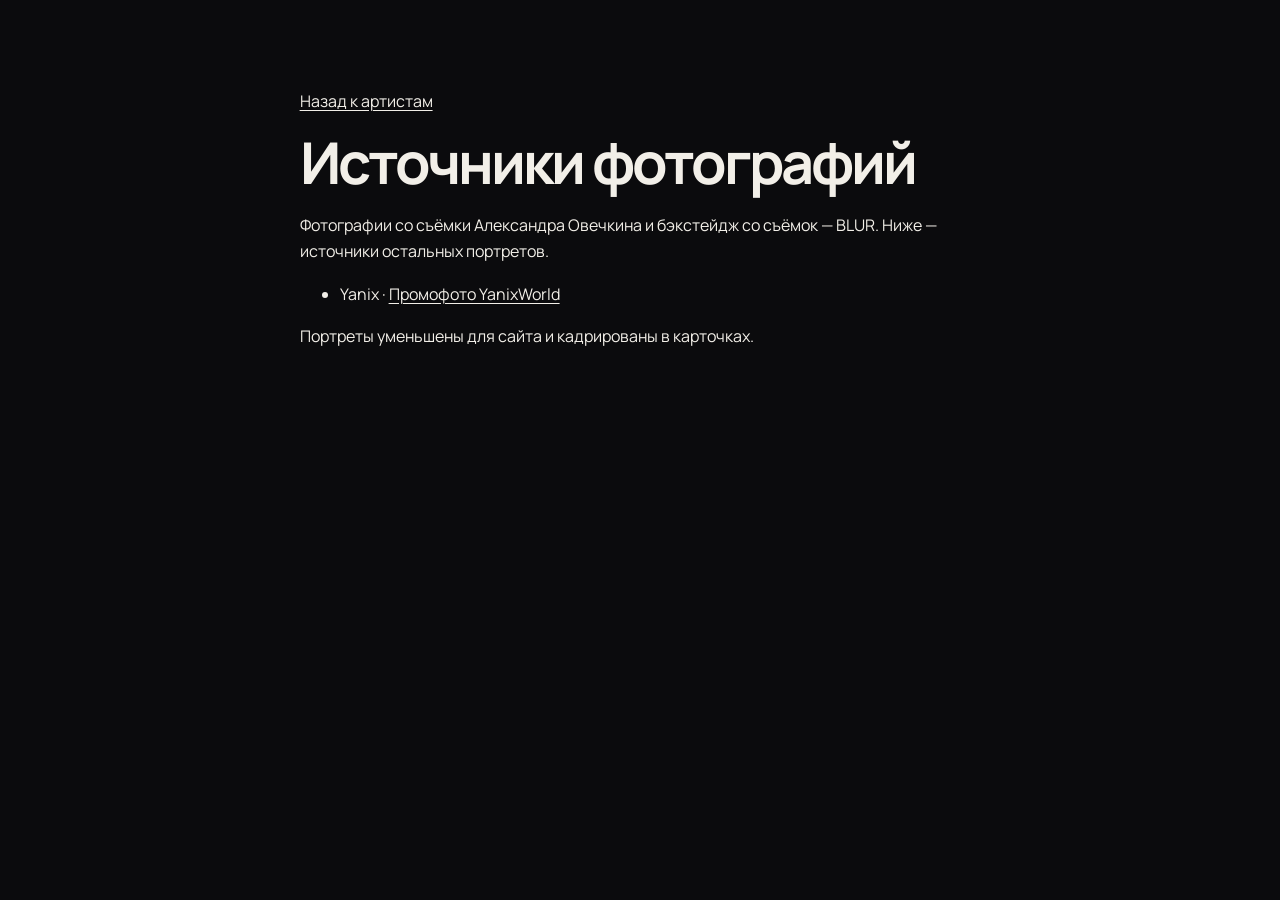
==== commit 016395eb: "Работы в трёх категориях, «По глазам» и новые ролики, текст команды, новые фото МОТ/Lovv66/Bushido Z" ====
--- a/sources.html
+++ b/sources.html
@@ -11,12 +11,9 @@
 <main class="sources-page">
   <a href="index.html#artists">Назад к артистам</a>
   <h1>Источники фотографий</h1>
-  <p>Фотографии со съёмки Александра Овечкина и бэкстейдж со съёмок — BLUR. Ниже — источники портретов артистов из открытых библиотек.</p>
+  <p>Фотографии со съёмки Александра Овечкина и бэкстейдж со съёмок — BLUR. Ниже — источники остальных портретов.</p>
     <ul>
       <li>Yanix · <a href="https://yanixworld.com/">Промофото YanixWorld</a></li>
-      <li>Lovv66 · <a href="https://commons.wikimedia.org/wiki/File:Lovv66_%D0%BD%D0%B0_VK_Fest_2023_%D0%B2_%D0%A1%D0%9F%D0%B1_%28vertical%29.jpg">Okras / Wikimedia Commons</a>, <a href="https://creativecommons.org/licenses/by-sa/4.0/">CC BY-SA 4.0</a></li>
-      <li>Bushido Zho · <a href="https://commons.wikimedia.org/wiki/File:Bushido_Zho_2024.jpg">JessePinkman / Wikimedia Commons</a>, <a href="https://creativecommons.org/licenses/by/4.0/">CC BY 4.0</a></li>
-      <li>МОТ · <a href="https://commons.wikimedia.org/wiki/File:%D0%9C%D0%BE%D1%82_%D0%BD%D0%B0_VK_Fest_2022_%282%29_%28cropped%29.jpg">Okras / Wikimedia Commons</a>, <a href="https://creativecommons.org/licenses/by-sa/4.0/">CC BY-SA 4.0</a></li>
     </ul>
   <p>Портреты уменьшены для сайта и кадрированы в карточках.</p>
 </main>
--- a/site.css
+++ b/site.css
@@ -1322,3 +1322,89 @@
   .i, .lens .ring { transition: none; }
   .bs-badge b, .voice-circle.is-loud .voice-sound b { animation: none; }
 }
+
+/* ===================== Работы по категориям ===================== */
+.cat-menu {
+  display: flex;
+  flex-direction: column;
+  justify-content: center;
+  border-top: 1px solid var(--line);
+}
+.cat-menu a {
+  display: grid;
+  grid-template-columns: 34px 1fr auto 22px;
+  align-items: center;
+  gap: 14px;
+  padding: clamp(18px, 2.2vw, 30px) 0;
+  border-bottom: 1px solid var(--line);
+  transition: color .25s, padding .35s cubic-bezier(.2, .7, .2, 1);
+}
+.cat-menu small { color: var(--muted); font: 600 10px/1 ui-monospace, monospace; letter-spacing: .12em; }
+.cat-menu span { font-size: clamp(22px, 2.3vw, 36px); font-weight: 600; letter-spacing: -.05em; line-height: 1.05; }
+.cat-menu em {
+  min-width: 30px;
+  padding: 5px 8px;
+  border: 1px solid #ffffff2e;
+  border-radius: 20px;
+  color: var(--lime);
+  font: 600 11px/1 ui-monospace, monospace;
+  font-style: normal;
+  text-align: center;
+}
+.cat-menu .i { width: 20px; height: 20px; color: var(--lime); }
+.cat-menu a:hover { color: var(--lime); padding-left: 10px; }
+
+.work-cat { margin-top: clamp(64px, 8vw, 120px); scroll-margin-top: 90px; }
+.work-cat-head {
+  display: grid;
+  grid-template-columns: 40px auto 1fr auto;
+  align-items: baseline;
+  gap: 0 18px;
+  margin-bottom: 26px;
+  padding-bottom: 16px;
+  border-bottom: 1px solid var(--line);
+}
+.work-cat-head small { color: var(--lime); font: 600 11px/1 ui-monospace, monospace; letter-spacing: .12em; }
+.work-cat-head h3 { font-size: clamp(30px, 4vw, 62px); font-weight: 700; letter-spacing: -.07em; line-height: 1; }
+.work-cat-head p { color: var(--muted); font-size: 13px; }
+.work-cat-head > span { color: var(--muted); font: 600 12px/1 ui-monospace, monospace; letter-spacing: .1em; }
+.work-empty { color: var(--muted); font-size: 14px; }
+.work-cat .work-grid { grid-template-columns: repeat(auto-fill, minmax(220px, 1fr)); }
+
+/* ===================== Команда: текст production ===================== */
+.team-copy { display: grid; gap: 18px; align-content: center; }
+.team-copy p { max-width: 46ch; color: #c7c9ce; font-size: 15px; line-height: 1.75; }
+.team-copy .team-lead { color: var(--text); font-size: clamp(22px, 2.2vw, 32px); line-height: 1.3; letter-spacing: -.035em; }
+
+/* ===================== Кружок в узорной рамке ===================== */
+.voice-stage {
+  position: relative;
+  flex: none;
+  width: clamp(170px, 19vw, 260px);
+  margin: calc(clamp(170px, 19vw, 260px) * .36);
+}
+.voice-stage .voice-circle { width: 100%; }
+.voice-stage .voice-circle::before { display: none; }
+.voice-frame {
+  position: absolute;
+  z-index: 1;
+  inset: -34.4%;
+  width: 168.8%;
+  height: 168.8%;
+  pointer-events: none;
+  overflow: visible;
+}
+.voice-stage .voice-progress { inset: -1px; width: calc(100% + 2px); height: calc(100% + 2px); z-index: 2; }
+.voice-stage .voice-circle video { transform: scale(1.04); }
+.voice-stage .voice-sound { z-index: 3; right: 2%; bottom: 2%; }
+
+@media (max-width: 800px) {
+  .cat-menu { margin-top: 26px; }
+  .work-cat-head { grid-template-columns: 30px 1fr auto; }
+  .work-cat-head p { grid-column: 2 / -1; margin-top: 8px; }
+  .work-cat .work-grid { grid-template-columns: repeat(2, minmax(0, 1fr)); }
+  .voice-stage { width: 190px; margin: 70px auto; }
+  .voices-wall { align-items: center; }
+}
+.live-grid .film-1 { grid-row: auto; }
+.voices-note { min-width: 230px; } .voices-grid { grid-template-columns: .8fr 1.2fr; }
